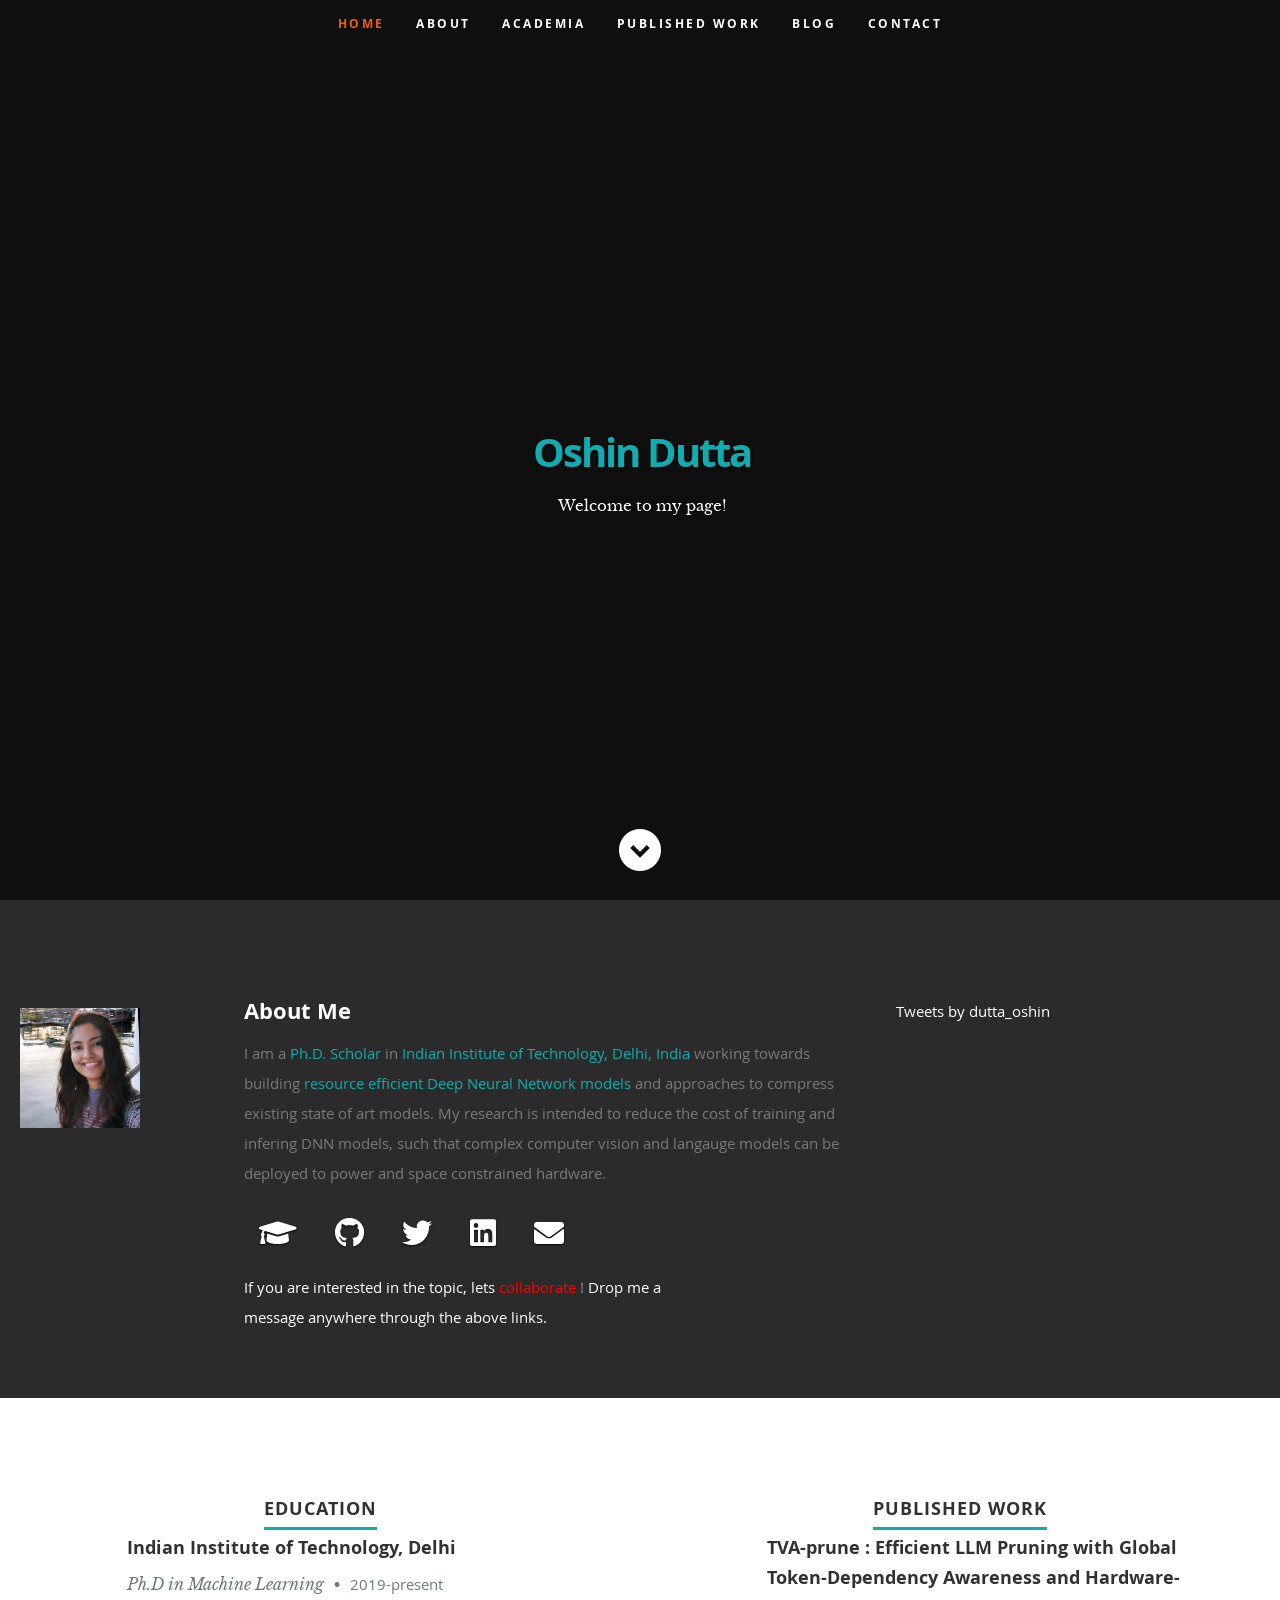
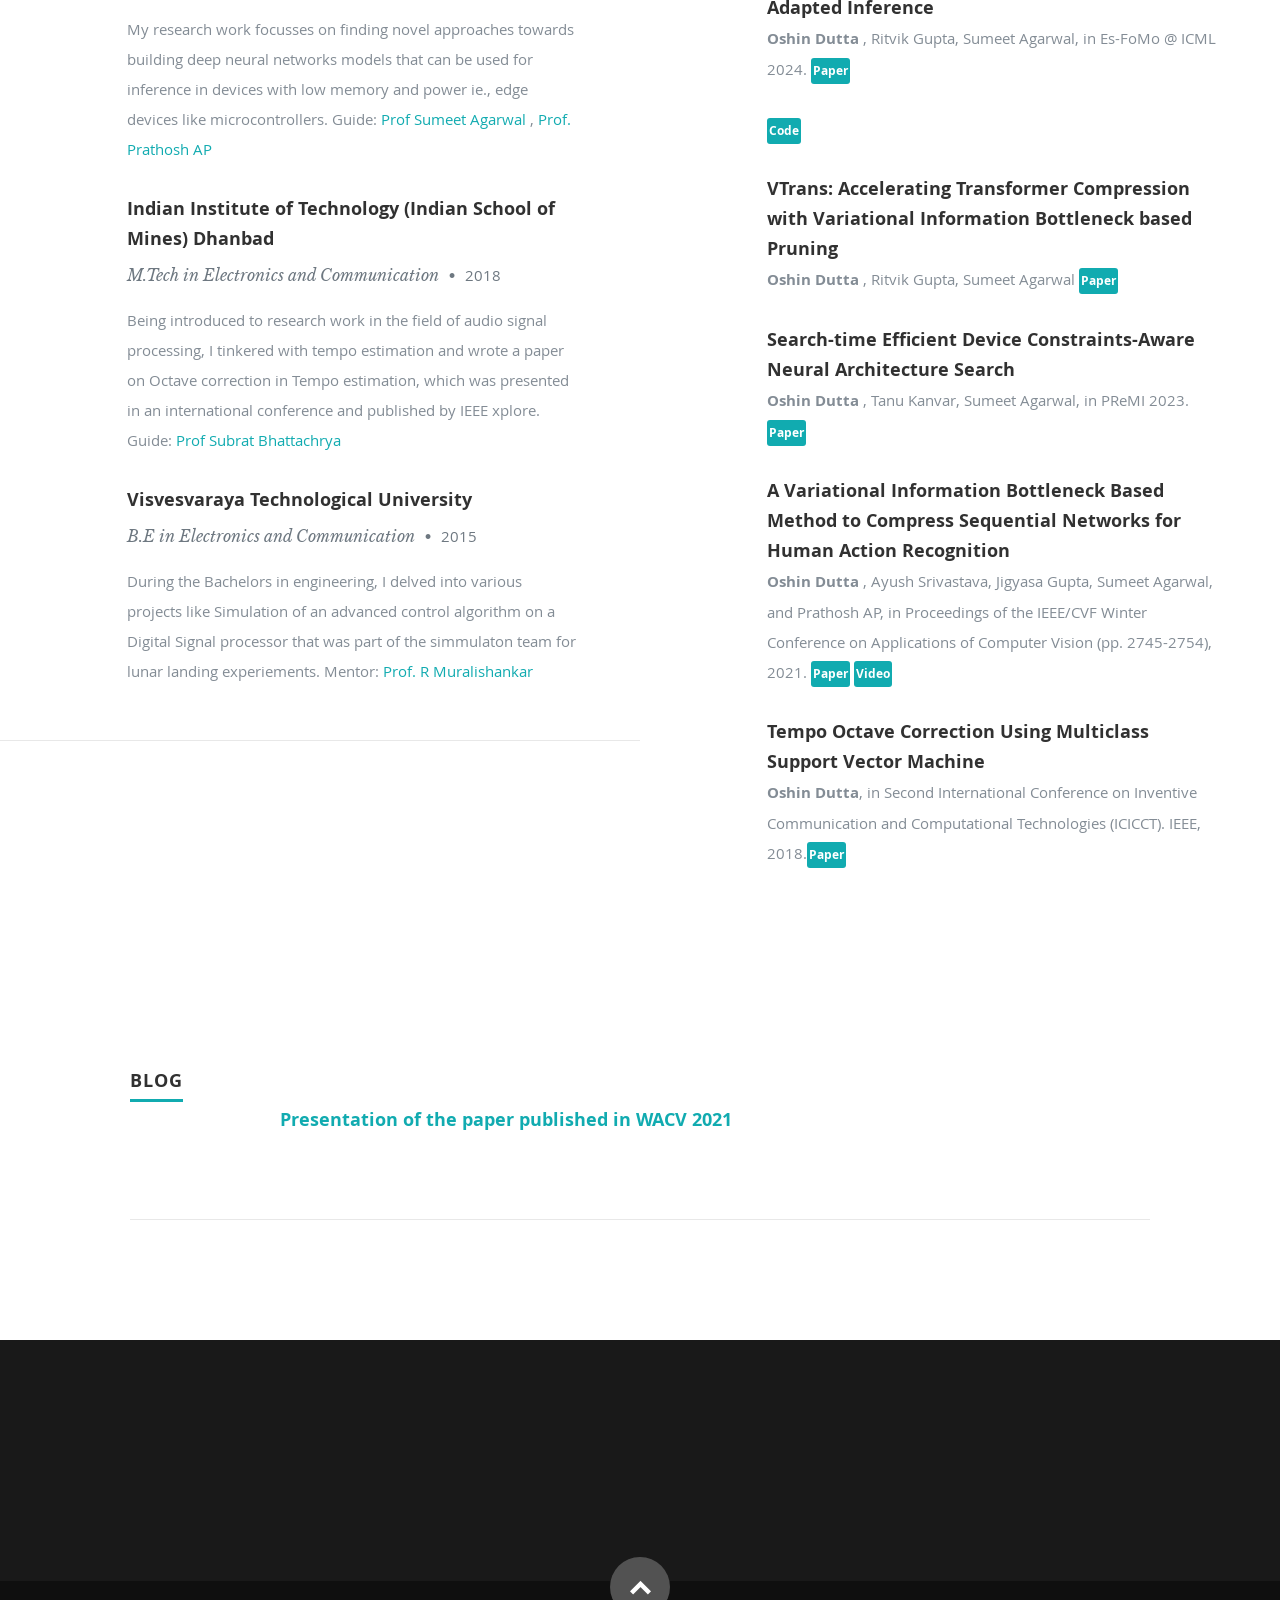
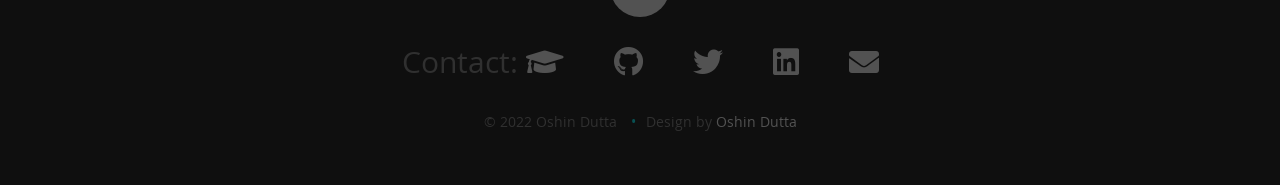
==== index.html @ 8e178024 "Update index.html" ====
<!DOCTYPE html>
<!--[if lt IE 8 ]><html class="no-js ie ie7" lang="en"> <![endif]-->
<!--[if IE 8 ]><html class="no-js ie ie8" lang="en"> <![endif]-->
<!--[if (gte IE 8)|!(IE)]><!--><html class="no-js" lang="en"> <!--<![endif]-->
<head>

   <!--- Basic Page Needs
   ================================================== -->
   <meta charset="utf-8">
	<title>Oshin Dutta</title>
	<meta name="description" content="">
	<meta name="author" content="Oshin Dutta">
   

      
   <!-- Mobile Specific Metas
   ================================================== -->
	<meta name="viewport" content="width=device-width, initial-scale=1, maximum-scale=1">

	<!-- CSS
    ================================================== -->
   <link rel="stylesheet" href="css/default.css">
	<link rel="stylesheet" href="css/layoutnew.css">
   <link rel="stylesheet" href="css/media-queries.css">
   <link rel="stylesheet" href="css/magnific-popup.css">
   <link rel="stylesheet" href="css/font-awesome/css/all.css">
   <link rel="stylesheet" href="style.css"/>

   
   <!-- Script
   ================================================== -->
	<script src="js/modernizr.js"></script>

   <!-- Favicons
	================================================== -->
	<link rel="shortcut icon" href="pageicon.png" >

</head>

<body>
  

   <!-- Header
   ================================================== -->
   <header id="home" style="height:150px">

      <nav id="nav-wrap">

         <a class="mobile-btn" href="#nav-wrap" title="Show navigation">Show navigation</a>
	      <a class="mobile-btn" href="#" title="Hide navigation">Hide navigation</a>

         <ul id="nav" class="nav">
            <li ><a class="smoothscroll" href="#home">Home</a></li>
            <li class="current"><a class="smoothscroll" href="#about">About</a></li>
	         <li><a class="smoothscroll" href="#resume">Academia</a></li>
            <li><a class="smoothscroll" href="#resume">Published Work</a></li>
            <li><a class="smoothscroll" href="#blog">Blog</a></li>
            <li><a class="smoothscroll" href="#contact">Contact</a></li>
         </ul> <!-- end #nav -->

      </nav> <!-- end #nav-wrap -->
      

      <div class="row banner">
         <div class="banner-text">
            <h1 style="font-size:40px">Oshin Dutta</h1>
            <h3> Welcome to my page! </h3>
         </div>
      </div>

      <p class="scrolldown">
         <a class="smoothscroll" href="#about"><i class="icon-down-circle"></i></a>
      </p>

   </header> <!-- Header End -->


   <!-- About Section
   ================================================== -->
   <section id="about">

      <div id="left" class="row">

         <div class="three columns">

            <!--<img class="profile-pic"  src="images/profilepic.jpg" alt="" />-->
            <a href="#"><img width="120" height="120" class="pull-left" alt="sample-image" src="images/propic_2023.jpg"></a>

         </div>

         <div class="nine columns main-col">

            <h2>About Me</h2>
               <p>I am a <a style="color:#11ABB0"> Ph.D. Scholar </a> in <a style="color:#11ABB0"> Indian Institute of Technology, Delhi, India </a> working towards building <a style="color:#11ABB0">resource efficient Deep Neural Network models</a> and approaches to compress existing state of art models. My research is intended to reduce the cost of training and infering DNN models, such that complex computer vision and langauge models can be deployed to power and space constrained hardware.
               </a>
               </p>
               <ul class="social">

                  <li><a href="https://scholar.google.com/citations?user=SOzYDkEAAAAJ&hl=en" target="_blank"><i class="fas fa-graduation-cap"></i></a></li>
                  <li><a href="https://github.com/oshindutta/" target="_blank"><i class="fab fa-github"></i></a></li>
                  <li><a href="https://twitter.com/dutta_oshin" target="_blank"><i class="fab fa-twitter"></i></a></li>
                  <li><a href="https://www.linkedin.com/in/oshindutta/" target="_blank"><i class="fab fa-linkedin"></i></a></li>
                  <li><a href="mailto:oshin.dutta@ee.iitd.ac.in?subject=Webmail%20Redirect"><i class="fa fa-envelope"></i></a></li>
                  
               </ul>

            <div class="row">
               <div class="nine columns main-col">
                  <a style="color:white;">If you are interested in the topic, lets</a> <a style="color:red"> collaborate</a> !<a style="color:white;"> Drop me a message anywhere through the above links.</a>
               </div>
               <!--<div class="columns download">
                   <p>
                     <a href="docs/OshinDutta_CV.pdf" target="_blank" class="button"><i class="fa fa-download"></i>Download CV</a>
                  </p> 
               </div>-->

            </div> <!-- end row -->

         </div> <!-- end .main-col -->

      </div>
      <div id="right" class="row" >
         <a class="twitter-timeline" data-width="400" data-height="400" data-theme="dark" href="https://twitter.com/dutta_oshin?ref_src=twsrc%5Etfw">Tweets by dutta_oshin</a> <script async src="https://platform.twitter.com/widgets.js" charset="utf-8"></script>
      </div>
   </section> <!-- About Section End-->


   <!-- Resume Section
   ================================================== -->
   <section id="resume">

      <!-- Education
      ----------------------------------------------- -->
      
      <div id="leftr" class="row education">

         <div class="twelve columns header-col" align="center">
            <h1><span>Education</span></h1>
         </div>

         <div class="ten columns main-col">

            <div class="row item">

               <div class="twelve columns">

                  <h5>Indian Institute of Technology, Delhi</h5>
                  <p class="info">Ph.D in Machine Learning <span>&bull;</span> <em class="date">2019-present</em></p>

                  <p>
                  My research work focusses on finding novel approaches towards building deep neural networks models that can be used for inference in devices with low memory and power ie., edge devices like microcontrollers. Guide:<a href="https://web.iitd.ac.in/~sumeet/" target="_blank"> Prof Sumeet Agarwal </a>, <a href="https://sites.google.com/view/prathosh/home" target="_blank">Prof. Prathosh AP </a>
                  </p>

               </div>

            </div> <!--item end -->

            <div class="row item">

               <div class="twelve columns">

                  <h5>Indian Institute of Technology (Indian School of Mines) Dhanbad</h5>
                  <p class="info">M.Tech in Electronics and Communication <span>&bull;</span> <em class="date">2018</em></p>

                  <p>
                  Being introduced to research work in the field of audio signal processing, I tinkered with tempo estimation and wrote a paper on Octave correction in Tempo estimation, which was presented in an international conference and published by IEEE xplore. Guide:<a href="https://iitism.irins.org/profile/44420" target="_blank"> Prof Subrat Bhattachrya </a>
                  </p>

               </div>

            </div> <!-- item end -->

            <div class="row item">

               <div class="twelve columns">

                  <h5>Visvesvaraya Technological University</h5>
                  <p class="info">B.E in Electronics and Communication <span>&bull;</span> <em class="date">2015</em></p>

                  <p>
                  During the Bachelors in engineering, I delved into various projects like Simulation of an advanced control algorithm on a Digital Signal processor that was part of the simmulaton team for lunar landing experiements. Mentor:<a href="https://sites.google.com/a/cmrit.ac.in/muralishankar/" target="_blank"> Prof. R Muralishankar </a>
                  </p>

               </div>

            </div> <!-- item end -->

        </div> <!-- main-col end -->

      </div> <!-- End row Education -->
   

        <div id="rightr" class="row skill">

         <div class="twelve columns header-col" align="center">
            <h1><span>Published Work</span></h1>
         </div>

         <div class="ten columns main-col">
            <div class="row item">

               <div class="twelve columns">

                  <h5>TVA-prune : Efficient LLM Pruning with Global Token-Dependency Awareness and Hardware-Adapted Inference</h5>
                 
                  <p>
                  <b> Oshin Dutta </b>, Ritvik Gupta, Sumeet Agarwal, in Es-FoMo @ ICML 2024.
                  <a class="button" style="color: white" href="https://openreview.net/forum?id=cqhAzteLzc" target="_blank"> Paper </a></p><a class="button" style="color: white" href="https://github.com/oshindutta/TVAprune" target="_blank"> Code </a></p>
                 

               </div>

            </div> <!-- item end -->
            <div class="row item">

               <div class="twelve columns">

                  <h5>VTrans: Accelerating Transformer Compression with Variational Information Bottleneck based Pruning</h5>
                 
                  <p>
                  <b> Oshin Dutta </b>, Ritvik Gupta, Sumeet Agarwal
                  <a class="button" style="color: white" href="https://arxiv.org/pdf/2406.05276" target="_blank"> Paper </a></p>
                 

               </div>

            </div> <!-- item end -->
            <div class="row item">

               <div class="twelve columns">

                  <h5>Search-time Efficient Device Constraints-Aware Neural Architecture Search</h5>
                 
                  <p>
                  <b> Oshin Dutta </b>, Tanu Kanvar, Sumeet Agarwal, in PReMI 2023.
                  <a class="button" style="color: white" href="https://arxiv.org/abs/2307.04443" target="_blank"> Paper </a></p>
                 

               </div>

            </div> <!-- item end -->
            <div class="row item">

               <div class="twelve columns">

                  <h5>A Variational Information Bottleneck Based Method to Compress Sequential Networks for Human Action Recognition</h5>
                 
                  <p>
                  <b> Oshin Dutta </b>, Ayush Srivastava, Jigyasa Gupta, Sumeet Agarwal, and Prathosh AP, in Proceedings of the IEEE/CVF Winter Conference on Applications of Computer Vision (pp. 2745-2754), 2021.
                  <a class="button" style="color: white" href="https://openaccess.thecvf.com/content/WACV2021/papers/Srivastava_A_Variational_Information_Bottleneck_Based_Method_to_Compress_Sequential_Networks_WACV_2021_paper.pdf" target="_blank"> Paper </a> <a class="button" style="color: white" href="https://www.youtube.com/watch?v=rledasvue5g&t=2s" target="_blank"> Video </a></p>
                 

               </div>

            </div> <!-- item end -->
            <div class="row item">

               <div class="twelve columns">

                  <h5>Tempo Octave Correction Using Multiclass Support Vector Machine</h5>
                  
                  <p>
                  <b>Oshin Dutta</b>, in Second International Conference on Inventive Communication and Computational Technologies (ICICCT). IEEE, 2018.<a class="button"  style="color: white" href="https://ieeexplore.ieee.org/abstract/document/8473223" target="_blank"> Paper </a>  </p>

               </div>

            </div> <!-- item end -->

            

            
      </div> <!-- End skills -->
   </section>
      


      <!-- Published work
      ----------------------------------------------- -->
   <!-- <section id="portfolio">
      <div class="row skill">

         <div class="three columns header-col">
            <h1><span>Published Work</span></h1>
         </div>

         <div class="ten columns main-col">

            <div class="row item">

               <div class="twelve columns">

                  <h5>A Variational Information Bottleneck Based Method to Compress Sequential Networks for Human Action Recognition</h5>
                 
                  <p>
                  <b> Oshin Dutta </b>, Ayush Srivastava, Jigyasa Gupta, Sumeet Agarwal, and Prathosh AP, in Proceedings of the IEEE/CVF Winter Conference on Applications of Computer Vision (pp. 2745-2754), 2021.
                  <a class="button" href="https://openaccess.thecvf.com/content/WACV2021/papers/Srivastava_A_Variational_Information_Bottleneck_Based_Method_to_Compress_Sequential_Networks_WACV_2021_paper.pdf" target="_blank"> Paper </a> <a class="button" href="https://www.youtube.com/watch?v=rledasvue5g&t=2s" target="_blank"> Video </a></p>

               </div>

            </div> item end 
            <div class="row item">

               <div class="twelve columns">

                  <h5>Tempo Octave Correction Using Multiclass Support Vector Machine</h5>
                  
                  <p>
                  <b>Oshin Dutta</b>, in Second International Conference on Inventive Communication and Computational Technologies (ICICCT). IEEE, 2018.<a class="button" href="https://ieeexplore.ieee.org/abstract/document/8473223" target="_blank"> Paper </a>  </p>

               </div>

            </div> item end 

            

            
      </div>  End skills

   </section>  Resume Section End-->

   <!-- Blog Section
   ================================================== -->
   <section id="blog">

      <!-- blog
      ----------------------------------------------- -->
      <div class="row education">
         <div class="row item">
            <div class="three columns header-col">
               <h1><span>Blog</span></h1>
            </div>
         </div>
         
         <div class="row item">
            <div class="fourteen columns main-col">
                <iframe width="130" height="90" src="https://www.youtube.com/embed/rledasvue5g" title="YouTube video player" frameborder="0" allow="accelerometer; autoplay; clipboard-write; encrypted-media; gyroscope; picture-in-picture" allowfullscreen class="pull-left"></iframe><h5 style="color:#11ABB0;" class="pull-right">   &nbsp; &nbsp; Presentation of the paper published in WACV 2021</h5>
          
	        </div>
         </div>
      </div>

   </section>



   <!-- Contact Section
   ================================================== -->
   <section id="contact">

         <div class="row section-head">

                   

            <aside class="four columns footer-widgets">

             

               <!--div class="widget widget_tweets">

                  <h4 class="widget-title">Latest Tweets</h4>

                  <ul id="twitter">
                     <li>
                        <span>
                        This is Photoshop's version  of Lorem Ipsum. Proin gravida nibh vel velit auctor aliquet.
                        Aenean sollicitudin, lorem quis bibendum auctor, nisi elit consequat ipsum
                        <a href="#">http://t.co/CGIrdxIlI3</a>
                        </span>
                        <b><a href="#">2 Days Ago</a></b>
                     </li>
                     <li>
                        <span>
                        Sed ut perspiciatis unde omnis iste natus error sit voluptatem accusantium doloremque laudantium, totam rem aperiam,
                        eaque ipsa quae ab illo inventore veritatis et quasi
                        <a href="#">http://t.co/CGIrdxIlI3</a>
                        </span>
                        <b><a href="#">3 Days Ago</a></b>
                     </li>
                  </ul>

		         </div>-->

            </aside>

      </div>

   </section> 
   <!-- Contact Section End-->


   <!-- footer
   ================================================== -->
   <footer>

      <div class="row">

         <div class="twelve columns">

            <ul class="social-links">
               Contact:
               
                  <li><a href="https://scholar.google.com/citations?user=SOzYDkEAAAAJ&hl=en" target="_blank"><i class="fas fa-graduation-cap"></i></a></li>
                  <li><a href="https://github.com/oshdinutta" target="_blank"><i class="fab fa-github"></i></a></li>
                  <li><a href="https://twitter.com/dutta_oshin" target="_blank"><i class="fab fa-twitter"></i></a></li>
                  <li><a href="https://www.linkedin.com/in/oshindutta/" target="_blank"><i class="fab fa-linkedin"></i></a></li>
                  <li><a href="mailto:oshin.dutta@ee.iitd.ac.in?subject=Webmail%20Redirect"><i class="fa fa-envelope"></i></a></li>

               
            </ul>

            <ul class="copyright">
               <li>&copy; 2022 Oshin Dutta</li>
               <li>Design by <a href="https://www.linkedin.com/in/oshindutta/" title="oshdutta" target="_blank">Oshin Dutta</a></li>  
            </ul>

         </div>

         <div id="go-top"><a class="smoothscroll" title="Back to Top" href="#home"><i class="icon-up-open"></i></a></div>

      </div>

   </footer> <!-- Footer End-->

   <!-- Java Script
   ================================================== -->
   <!--<script src="http://ajax.googleapis.com/ajax/libs/jquery/1.10.2/jquery.min.js"></script>-->
   <script>window.jQuery || document.write('<script src="js/jquery-1.10.2.min.js"><\/script>')</script>
   <script type="text/javascript" src="js/jquery-migrate-1.2.1.min.js"></script>

   <script src="js/jquery.flexslider.js"></script>
   <script src="js/waypoints.js"></script>
   <script src="js/jquery.fittext.js"></script>
   <script src="js/magnific-popup.js"></script>
   <script src="js/init.js"></script>
   <!--<script src="https://www.twilik.com/assets/retainable/rss-embed/retainable-rss-embed.js"></script>-->

</body>

</html>
---- css/default.css ----
/*
=====================================================================
*   Ceevee v1.0 Default Stylesheet
*   url: styleshout.com
*   03-17-2014
=====================================================================

TOC:
a. Webfonts and Icon fonts
b. Reset
c. Default Styles
   1. Basic
   2. Typography
   3. Links
   4. Images
   5. Buttons
   6. Forms
d. Grid
e. Others
   1. Clearing
   2. Misc

=====================================================================  */

/* ------------------------------------------------------------------ */
/* a. Webfonts and Icon fonts
 ------------------------------------------------------------------ */

@import url("fonts.css");
@import url("fontello/css/fontello.css");
@import url("font-awesome/css/font-awesome.min.css");

/* ------------------------------------------------------------------
/* b. Reset
      Adapted from:
      Normalize.css - https://github.com/necolas/normalize.css/
      HTML5 Doctor Reset - html5doctor.com/html-5-reset-stylesheet/
/* ------------------------------------------------------------------ */

html, body, div, span, object, iframe,
h1, h2, h3, h4, h5, h6, p, blockquote, pre,
abbr, address, cite, code,
del, dfn, em, img, ins, kbd, q, samp,
small, strong, sub, sup, var,
b, i,
dl, dt, dd, ol, ul, li,
fieldset, form, label, legend,
table, caption, tbody, tfoot, thead, tr, th, td,
article, aside, canvas, details, figcaption, figure,
footer, header, hgroup, menu, nav, section, summary,
time, mark, audio, video {
   margin: 0;
   padding: 0;
   border: 0;
   outline: 0;
   font-size: 100%;
   vertical-align: baseline;
   background: transparent;
}
// style.css
.icon-scholar {
  content: url('images/google-scholar.svg');
  height: 1em;
  width: auto;
}
article,aside,details,figcaption,figure,
footer,header,hgroup,menu,nav,section {
   display: block;
}

audio,
canvas,
video {
   display: inline-block;
}

audio:not([controls]) {
   display: none;
   height: 0;
}

[hidden] { display: none; }

code, kbd, pre, samp {
   font-family: monospace, serif;
   font-size: 1em;
}

pre {
   white-space: pre;
   white-space: pre-wrap;
   word-wrap: break-word;
}

blockquote, q { quotes: &#8220 &#8220; }

blockquote:before, blockquote:after,
q:before, q:after {
   content: '';
   content: none;
}

ins {
   background-color: #ff9;
   color: #000;
   text-decoration: none;
}

mark {
   background-color: #A7F4F6;
   color: #555;
}

del { text-decoration: line-through; }

abbr[title], dfn[title] {
   border-bottom: 1px dotted;
   cursor: help;
}

table {
   border-collapse: collapse;
   border-spacing: 0;
}


/* ------------------------------------------------------------------ */
/* c. Default and Basic Styles
      Adapted from:
      Skeleton CSS Framework - http://www.getskeleton.com/
      Typeplate Typographic Starter Kit - http://typeplate.com/
/* ------------------------------------------------------------------ */

/*  1. Basic  ------------------------------------------------------- */

*,
*:before,
*:after {
   -moz-box-sizing: border-box;
   -webkit-box-sizing: border-box;
   box-sizing: border-box;
}

html {
   font-size: 62.5%;
   -webkit-font-smoothing: antialiased;
}

body {
   background: #fff;
   font-family: 'opensans-regular', sans-serif;
   font-weight: normal;
   font-size: 15px;
   line-height: 30px;
	color: #838C95;

   -webkit-font-smoothing: antialiased; /* Fix for webkit rendering */
	-webkit-text-size-adjust: 100%;
}

/*  2. Typography
       Vertical rhythm with leading derived from 6
--------------------------------------------------------------------- */

h1, h2, h3, h4, h5, h6 {
   color: #313131;
	font-family: 'opensans-bold', sans-serif;
   font-weight: normal;
}
h1 a, h2 a, h3 a, h4 a, h5 a, h6 a { font-weight: inherit; }
h1 { font-size: 38px; line-height: 42px; margin-bottom: 12px; letter-spacing: -1px; }
h2 { font-size: 28px; line-height: 36px; margin-bottom: 6px; }
h3 { font-size: 22px; line-height: 30px; margin-bottom: 12px; }
h4 { font-size: 20px; line-height: 30px; margin-bottom: 6px; }
h5 { font-size: 18px; line-height: 30px; }
h6 { font-size: 14px; line-height: 30px; }
.subheader { }

p { margin: 0 0 30px 0; }
p img { margin: 0; }
p.lead {
   font: 19px/36px 'opensans-light', sans-serif;
   margin-bottom: 18px;
}

/* for 'em' and 'strong' tags, font-size and line-height should be same with
the body tag due to rendering problems in some browsers */
em { font: 15px/30px 'opensans-italic', sans-serif; }
strong, b { font: 15px/30px 'opensans-bold', sans-serif; }
small { font-size: 11px; line-height: inherit; }

/*	Blockquotes */
blockquote {
   margin: 30px 0px;
   padding-left: 40px;
   position: relative;
}
blockquote:before {
   content: "\201C";
   opacity: 0.45;
   font-size: 80px;
   line-height: 0px;
   margin: 0;
   font-family: arial, sans-serif;

   position: absolute;
   top:  30px;
	left: 0;
}
blockquote p {
   font-family: 'librebaskerville-italic', serif;
   padding: 0;
   font-size: 18px;
   line-height: 36px;
}
blockquote cite {
   display: block;
   font-size: 12px;
   font-style: normal;
   line-height: 18px;
}
blockquote cite:before { content: "\2014 \0020"; }
blockquote cite a,
blockquote cite a:visited { color: #8B9798; border: none }

/* ---------------------------------------------------------------------
/*  Pull Quotes Markup
/*
    <aside class="pull-quote">
		<blockquote>
			<p></p>
		</blockquote>
	 </aside>
/*
/* --------------------------------------------------------------------- */
.pull-quote {
   position: relative;
	padding: 18px 30px 18px 0px;
}
.pull-quote:before,
.pull-quote:after {
	height: 1em;
	opacity: 0.45;
	position: absolute;
	font-size: 80px;
   font-family: Arial, Sans-Serif;
}
.pull-quote:before {
	content: "\201C";
	top:  33px;
	left: 0;
}
.pull-quote:after {
	content: '\201D';
	bottom: -33px;
	right: 0;
}
.pull-quote blockquote {
   margin: 0;
}
.pull-quote blockquote:before {
   content: none;
}

/* Abbreviations */
abbr {
   font-family: 'opensans-bold', sans-serif;
	font-variant: small-caps;
	text-transform: lowercase;
   letter-spacing: .5px;
	color: gray;
}
abbr:hover { cursor: help; }

/* drop cap */
.drop-cap:first-letter {
	float: left;
	margin: 0;
	padding: 14px 6px 0 0;
	font-size: 84px;
	font-family: /* Copperplate */ 'opensans-bold', sans-serif;
   line-height: 60px;
	text-indent: 0;
	background: transparent;
	color: inherit;
}

hr { border: solid #E3E3E3; border-width: 1px 0 0; clear: both; margin: 11px 0 30px; height: 0; }


/*  3. Links  ------------------------------------------------------- */

a, a:visited {
   text-decoration: none;
   outline: 0;
   color: #11ABB0;

   -webkit-transition: color .3s ease-in-out;
   -moz-transition: color .3s ease-in-out;
   -o-transition: color .3s ease-in-out;
   transition: color .3s ease-in-out;
}
a:hover, a:focus { color: #313131; }
p a, p a:visited { line-height: inherit; }


/*  4. List  --------------------------------------------------------- */

ul, ol { margin-bottom: 24px; margin-top: 12px; }
ul { list-style: none outside; }
ol { list-style: decimal; }
ol, ul.square, ul.circle, ul.disc { margin-left: 30px; }
ul.square { list-style: square outside; }
ul.circle { list-style: circle outside; }
ul.disc { list-style: disc outside; }
ul ul, ul ol,
ol ol, ol ul { margin: 6px 0 6px 30px; }
ul ul li, ul ol li,
ol ol li, ol ul li { margin-bottom: 6px; }
li { line-height: 18px; margin-bottom: 12px; }
ul.large li { }
li p { }

/* ---------------------------------------------------------------------
/*  Stats Tab Markup

    <ul class="stats-tabs">
		<li><a href="#">[value]<b>[name]</b></a></li>
	 </ul>

    Extend this object into your markup.
/*
/* --------------------------------------------------------------------- */
.stats-tabs {
   padding: 0;
   margin: 24px 0;
}
.stats-tabs li {
	display: inline-block;
	margin: 0 10px 18px 0;
	padding: 0 10px 0 0;
	border-right: 1px solid #ccc;
}
.stats-tabs li:last-child {
	margin: 0;
	padding: 0;
	border: none;
}
.stats-tabs li a {
	display: inline-block;
	font-size: 22px;
	font-family: 'opensans-bold', sans-serif;
   border: none;
   color: #313131;
}
.stats-tabs li a:hover {
   color:#11ABB0;
}
.stats-tabs li a b {
	display: block;
	margin: 6px 0 0 0;
	font-size: 13px;
	font-family: 'opensans-regular', sans-serif;
   color: #8B9798;
}

/* definition list */
dl { margin: 12px 0; }
dt { margin: 0; color:#11ABB0; }
dd { margin: 0 0 0 20px; }

/* Lining Definition Style Markup */
.lining dt,
.lining dd {
	display: inline;
	margin: 0;
}
.lining dt + dt:before,
.lining dd + dt:before {
	content: "\A";
	white-space: pre;
}
.lining dd + dd:before {
	content: ", ";
}
.lining dd:before {
	content: ": ";
	margin-left: -0.2em;
}

/* Dictionary Definition Style Markup */
.dictionary-style dt {
	display: inline;
	counter-reset: definitions;
}
.dictionary-style dt + dt:before {
	content: ", ";
	margin-left: -0.2em;
}
.dictionary-style dd {
	display: block;
	counter-increment: definitions;
}
.dictionary-style dd:before {
	content: counter(definitions, decimal) ". ";
}

/* Pagination */
.pagination {
   margin: 36px auto;
   text-align: center;
}
.pagination ul li {
   display: inline-block;
   margin: 0;
   padding: 0;
}
.pagination .page-numbers {
   font: 15px/18px 'opensans-bold', sans-serif;
   display: inline-block;
   padding: 6px 10px;
   margin-right: 3px;
   margin-bottom: 6px;
	color: #6E757C;
	background-color: #E6E8EB;

	-webkit-transition: all 200ms ease-in-out;
	-moz-transition: all 200ms ease-in-out;
	-o-transition: all 200ms ease-in-out;
	-ms-transition: all 200ms ease-in-out;
	transition: all 200ms ease-in-out;

   -moz-border-radius: 3px;
   -webkit-border-radius: 3px;
   -khtml-border-radius: 3px;
	border-radius: 3px;
}
.pagination .page-numbers:hover {
   background: #838A91;
   color: #fff;
}
.pagination .current,
.pagination .current:hover {
   background-color: #11ABB0;
   color: #fff;
}
.pagination .inactive,
.pagination .inactive:hover {
   background-color: #E6E8EB;
	color: #A9ADB2;
}
.pagination .prev, .pagination .next {}

/*  5. Images  --------------------------------------------------------- */

img {
   max-width: 100%;
   height: auto;
}
img.pull-right { margin: 12px 0px 0px 18px; }
img.pull-left { margin: 12px 18px 0px 0px; }

/*  6. Buttons  --------------------------------------------------------- */

.button,
.button:visited,
button,
input[type="submit"],
input[type="reset"],
input[type="button"] {
   font: 12px/22px 'opensans-bold', sans-serif;
   background: #11ABB0;
   display: inline-block;
	text-decoration: none;
   letter-spacing: 0;
   color: #fff;
	padding: 2px 2px;
	margin-bottom: auto;
   border: none;
   cursor: pointer;
   height: auto;

   -webkit-transition: all .2s ease-in-out;
	-moz-transition: all .2s ease-in-out;
	-o-transition: all .2s ease-in-out;
	-ms-transition: all .2s ease-in-out;
	transition: all .2s ease-in-out;

   -moz-border-radius: 3px;
   -webkit-border-radius: 3px;
   -khtml-border-radius: 3px;
   border-radius: 3px;
}

.button:hover,
button:hover,
input[type="submit"]:hover,
input[type="reset"]:hover,
input[type="button"]:hover {
   background: #3d4145;
   color: #fff;
}

.button:active,
button:active,
input[type="submit"]:active,
input[type="reset"]:active,
input[type="button"]:active {
   background: #3d4145;
   color: #fff;
}

.button.full-width,
button.full-width,
input[type="submit"].full-width,
input[type="reset"].full-width,
input[type="button"].full-width {
	width: 100%;
	padding-left: 0 !important;
	padding-right: 0 !important;
	text-align: center;
}

/* Fix for odd Mozilla border & padding issues */
button::-moz-focus-inner,
input::-moz-focus-inner {
    border: 0;
    padding: 0;
}


/*  7. Forms  --------------------------------------------------------- */

form { margin-bottom: 24px; }
fieldset { margin-bottom: 24px; }

input[type="text"],
input[type="password"],
input[type="email"],
textarea,
select {
   display: block;
   padding: 18px 15px;
   margin: 0 0 24px 0;
   border: 0;
   outline: none;
   vertical-align: middle;
   min-width: 225px;
	max-width: 100%;
   font-size: 15px;
   line-height: 24px;
	color: #647373;
	background: #D3D9D9;

}

/* select { padding: 0;
   width: 220px;
   } */

input[type="text"]:focus,
input[type="password"]:focus,
input[type="email"]:focus,
textarea:focus {
   color: #B3B7BC;
	background-color: #3d4145;
}

textarea { min-height: 220px; }

label,
legend {
   font: 16px/24px 'opensans-bold', sans-serif;
	margin: 12px 0;
   color: #3d4145;
   display: block;
}
label span,
legend span {
	color: #8B9798;
   font: 14px/24px 'opensans-regular', sans-serif;
}

input[type="checkbox"],
input[type="radio"] {
    font-size: 15px;
    color: #737373;
}

input[type="checkbox"] { display: inline; }

/* ------------------------------------------------------------------ */
/* d. Grid
---------------------------------------------------------------------
   gutter = 40px.
/* ------------------------------------------------------------------ */

/* default
--------------------------------------------------------------- */
.row {
   width: 96%;
   max-width: 1020px;
   margin: 0 auto;
}
/* fixed width for IE8 */
.ie .row { width: 1000px ; }

.narrow .row { max-width: 980px; }

.row .row { width: auto; max-width: none; margin: 0 -20px; }

/* row clearing */
.row:before,
.row:after {
    content: " ";
    display: table;
}
.row:after {
    clear: both;
}

.column, .columns {
   position: relative;
   padding: 0 20px;
   min-height: 1px;
   float: left;
}
.column.centered, .columns.centered  {
    float: none;
    margin: 0 auto;
}

/* removed gutters */
.row.collapsed > .column,
.row.collapsed > .columns,
.column.collapsed, .columns.collapsed  { padding: 0; }

[class*="column"] + [class*="column"]:last-child { float: right; }
[class*="column"] + [class*="column"].end { float: right; }

/* column widths */
.row .one         { width: 8.33333%; }
.row .two         { width: 16.66667%; }
.row .three       { width: 25%; }
.row .four        { width: 33.33333%; }
.row .five        { width: 41.66667%; }
.row .six         { width: 50%; }
.row .seven       { width: 58.33333%; }
.row .eight       { width: 66.66667%; }
.row .nine        { width: 75%; }
.row .ten         { width: 83.33333%; }
.row .eleven      { width: 91.66667%; }
.row .twelve      { width: 100%; }

/* Offsets */
.row .offset-1    { margin-left: 8.33333%; }
.row .offset-2    { margin-left: 16.66667%; }
.row .offset-3    { margin-left: 25%; }
.row .offset-4    { margin-left: 33.33333%; }
.row .offset-5    { margin-left: 41.66667%; }
.row .offset-6    { margin-left: 50%; }
.row .offset-7    { margin-left: 58.33333%; }
.row .offset-8    { margin-left: 66.66667%; }
.row .offset-9    { margin-left: 75%; }
.row .offset-10   { margin-left: 83.33333%; }
.row .offset-11   { margin-left: 91.66667%; }

/* Push/Pull */
.row .push-1      { left: 8.33333%; }
.row .pull-1      { right: 8.33333%; }
.row .push-2      { left: 16.66667%; 	}
.row .pull-2      { right: 16.66667%; }
.row .push-3      { left: 25%; }
.row .pull-3      { right: 25%;	}
.row .push-4      { left: 33.33333%; }
.row .pull-4      { right: 33.33333%; }
.row .push-5      { left: 41.66667%; }
.row .pull-5      { right: 41.66667%; }
.row .push-6      { left: 50%; }
.row .pull-6      { right: 50%; }
.row .push-7      { left: 58.33333%; }
.row .pull-7      { right: 58.33333%; }
.row .push-8      { left: 66.66667%; 	}
.row .pull-8      { right: 66.66667%; }
.row .push-9      { left: 75%; }
.row .pull-9      { right: 75%; }
.row .push-10     { left: 83.33333%; }
.row .pull-10     { right: 83.33333%; }
.row .push-11     { left: 91.66667%; }
.row .pull-11     { right: 91.66667%; }

/* block grids
--------------------------------------------------------------------- */
.bgrid-sixths [class*="column"]   { width: 16.66667%; }
.bgrid-quarters [class*="column"] { width: 25%; }
.bgrid-thirds [class*="column"]   { width: 33.33333%; }
.bgrid-halves [class*="column"]   { width: 50%; }

[class*="bgrid"] [class*="column"] + [class*="column"]:last-child { float: left; }

/* Left clearing for block grid columns - columns that changes width in
different screen sizes. Allows columns with different heights to align
properly.
--------------------------------------------------------------------- */
.first { clear: left; }   /* first column in default screen */
.s-first { clear: none; } /* first column in smaller screens */

/* smaller screens
--------------------------------------------------------------- */
@media only screen and (max-width: 900px) {

   /* block grids on small screens */
   .s-bgrid-sixths [class*="column"]   { width: 16.66667%; }
   .s-bgrid-quarters [class*="column"] { width: 25%; }
   .s-bgrid-thirds [class*="column"]   { width: 33.33333%; }
   .s-bgrid-halves [class*="column"]   { width: 50%; }

   /* block grids left clearing */
   .first { clear: none; }
   .s-first { clear: left; }

}

/* mobile wide/smaller tablets
--------------------------------------------------------------- */
@media only screen and (max-width: 767px) {

   .row {
	   width: 460px;
	   margin: 0 auto;
      padding: 0;
	}
   .column, .columns {
	   width: auto !important;
	   float: none;
	   margin-left: 0;
	   margin-right: 0;
      padding: 0 30px;
   }
   .row .row { width: auto; max-width: none; margin: 0 -30px; }

   [class*="column"] + [class*="column"]:last-child { float: none; }
   [class*="bgrid"] [class*="column"] + [class*="column"]:last-child { float: none; }

   /* Offsets */
   .row .offset-1    { margin-left: 0%; }
   .row .offset-2    { margin-left: 0%; }
   .row .offset-3    { margin-left: 0%; }
   .row .offset-4    { margin-left: 0%; }
   .row .offset-5    { margin-left: 0%; }
   .row .offset-6    { margin-left: 0%; }
   .row .offset-7    { margin-left: 0%; }
   .row .offset-8    { margin-left: 0%; }
   .row .offset-9    { margin-left: 0%; }
   .row .offset-10   { margin-left: 0%; }
   .row .offset-11   { margin-left: 0%; }
}

/* mobile narrow
--------------------------------------------------------------- */
@media only screen and (max-width: 460px) {

   .row { width: auto; }

}

/* larger screens
--------------------------------------------------------------- */
@media screen and (min-width: 1200px) {

   .wide .row { max-width: 1180px; }

}

/* ------------------------------------------------------------------ */
/* e. Others
/* ------------------------------------------------------------------ */

/*  1. Clearing
    (http://nicolasgallagher.com/micro-clearfix-hack/
--------------------------------------------------------------------- */

.cf:before,
.cf:after {
    content: " ";
    display: table;
}
.cf:after {
    clear: both;
}

/*  2. Misc -------------------------------------------------------- */

.remove-bottom { margin-bottom: 0 !important; }
.half-bottom { margin-bottom: 12px !important; }
.add-bottom { margin-bottom: 24px !important; }
.no-border { border: none; }

.text-center  { text-align: center !important; }
.text-left    { text-align: left !important; }
.text-right   { text-align: right !important; }
.pull-left    { float: left !important; }
.pull-right   { float: right !important; }
.align-center {
	margin-left: auto !important;
	margin-right: auto !important;
	text-align: center !important;
}
---- css/layoutnew.css ----
/*
=====================================================================
*   Ceevee v1.0 Layout Stylesheet
*   url: styleshout.com
*   03-18-2014
=====================================================================

   TOC:
   a. General Styles
   b. Header Styles
   c. About Section
   d. Resume Section
   e. Portfolio Section
   f. Call To Action Section
   g. Testimonials Section
   h. Contact Section
   i. Footer

===================================================================== */

/* ------------------------------------------------------------------ */
/* a. General Styles
/* ------------------------------------------------------------------ */

body { background: #0f0f0f; }

/* ------------------------------------------------------------------ */
/* b. Header Styles
/* ------------------------------------------------------------------ */

header {
   position: relative;
   /*height: 800px;
   min-height: 500px;*/
   height: 750px;
   min-height: 150px;
   width: 100%;
   /*background: #161415 url(../images/header-background.JPG) no-repeat top center;*/
   background-size: cover !important;
	-webkit-background-size: cover !important;
   text-align: center;
   overflow: hidden;
}

/* vertically center banner section */
header:before {
   content: '';
   display: inline-block;
   vertical-align: middle;
   height: 100%;
}
header .banner {
   padding-top: 10px;
   display: inline-block;
   vertical-align: middle;
   margin: 0 auto;
   width: 85%;
   padding-bottom: 10px;
   text-align: center;
}

header .banner-text { width: 100%; }
header .banner-text h1 {
   font: 80px/1.1em 'opensans-bold', sans-serif;
   /*color: #11ABB0;*/
   /*color: #ff1;*/
   color: #11ABB0;
   letter-spacing: -2px;
   margin: 50px auto 18px auto;
   text-shadow: 0px 1px 3px rgba(0, 0, 0, .8);
}
header .banner-text h3 {
   font: 15px/1.9em 'librebaskerville-regular', serif;
   color: #fff;
   /*color: #fff;*/
   /*color: #11ABB0;*/
   margin: 0 auto;
   width: 70%;
   text-shadow: 0px 1px 2px rgba(0, 0, 0, .6);
}
header .banner-text h3 span,
header .banner-text h3 a {
   color:  #d74;
   /*color: #F06000;*/
   /*color: #11ABB0;*/
}
header .banner-text hr {
   width: 60%;
   margin: 18px auto 24px auto;
   border-color: #2F2D2E;
   border-color: rgba(150, 150, 150, .1);
}

/* header social links */
header .social {
   margin: 24px 0;
   padding: 0;
   font-size: 30px;
   text-shadow: 0px 1px 2px rgba(0, 0, 0, .8);
}
header .social li {
   display: inline-block;
   margin: 0 15px;
   padding: 0;
}
header .social li a { color: #fff; }
header .social li a:hover { color: #d74; }
/*header .social li a { color: #fff; }
header .social li a:hover { color: #11ABB0; }*/

/* scrolldown link */
header .scrolldown a {
   position: absolute;
   bottom: 30px;
   left: 50%;
   margin-left: -29px;
   color: #fff;
   display: block;
   height: 42px;
   width: 42px;
   font-size: 42px;
   line-height: 42px;
   color: #fff;
   border-radius: 100%;

   -webkit-transition: all .3s ease-in-out;
   -moz-transition: all .3s ease-in-out;
   -o-transition: all .3s ease-in-out;
   transition: all .3s ease-in-out;
}
header .scrolldown a:hover { color: #11ABB0; }

/* primary navigation
--------------------------------------------------------------------- */
#nav-wrap ul, #nav-wrap li, #nav-wrap a {
	 margin: 0;
	 padding: 0;
	 border: none;
	 outline: none;
}

/* nav-wrap */
#nav-wrap {
   font: 12px 'opensans-bold', sans-serif;
   width: 100%;
   text-transform: uppercase;
   letter-spacing: 2.5px;
   margin: 0 auto;
   z-index: 100;
   position: fixed;
   left: 0;
   top: 0;
}
.opaque { background-color: #333; }

/*#det { color: #FF4500;}*/
/* hide toggle button */
#nav-wrap > a.mobile-btn { display: none; }

ul#nav {
   min-height: 48px;
   width: auto;

   /* center align the menu */
   text-align: center;
}
ul#nav li {
   position: relative;
   list-style: none;
   height: 48px;
   display: inline-block;
}

/* Links */
ul#nav li a {

/* 8px padding top + 8px padding bottom + 32px line-height = 48px */

   display: inline-block;
   padding: 8px 13px;
   line-height: 32px;
	text-decoration: none;
   text-align: left;
   color: #fff;

	-webkit-transition: color .2s ease-in-out;
	-moz-transition: color .2s ease-in-out;
	-o-transition: color .2s ease-in-out;
	-ms-transition: color .2s ease-in-out;
	transition: color .2s ease-in-out;
}

ul#nav li a:active { background-color: transparent !important; }
ul#nav li.current a { color: #F06000; }


/* ------------------------------------------------------------------ */
/* c. About Section
/* ------------------------------------------------------------------ */
#left{
   float: left;
   width: 70%;
}


#right{
   float: right;
   width: 30%;

}
#about {
   background: #2B2B2B;
   padding-top: 96px;
   padding-bottom: 66px;
   overflow: hidden;
}

#about a, #about a:visited  { color: #fff; }
#about a:hover, #about a:focus { color: #11ABB0; }

#about h2 {
   font: 22px/30px 'opensans-bold', sans-serif;
   color: #fff;
   margin-bottom: 12px;
}
#about p {
   line-height: 30px;
   color: #7A7A7A;
}
#about .profile-pic {
   position: relative;
   width: 120px;
   height: 120px;
   border-radius: 100%;
}
#about .contact-details { width: 41.66667%; }
#about .download {
   width: 58.33333%;
   padding-top: 6px;
}
#about .main-col { padding-right: 5%; }
#about .download .button {
   margin-top: 6px;
   background: #444;
}
#about .download .button:hover {
   background: #fff;
   color: #2B2B2B;
}
#about .download .button i {
   margin-right: 15px;
   font-size: 20px;
}
#about .social {
   margin: 24px 0;
   padding: 0;
   font-size: 30px;
   text-shadow: 0px 1px 2px rgba(0, 0, 0, .8);
}
#about .social li {
   display: inline-block;
   margin: 0 15px;
   padding: 0;
}

/* ------------------------------------------------------------------ */
/* d. Resume Section
/* ------------------------------------------------------------------ */
#leftr{
   float: left;
   width: 50%;
   
}
#rightr{
   float: right;
    width: 50%;

}
#resume {
   background: #fff;
   padding-top: 90px;
   padding-bottom: 72px;
   overflow: hidden;
}

#resume a, #resume a:visited  { color: #11ABB0; }
#resume a:hover, #resume a:focus { color: #313131; }

#resume h1 {
   font: 18px/24px 'opensans-bold', sans-serif;
   text-transform: uppercase;
   letter-spacing: 1px;
}
#resume h1 span {
   border-bottom: 3px solid #11ABB0;
   padding-bottom: 6px;
}
#resume h3 {
   font: 25px/30px 'opensans-bold', sans-serif;
}

#resume .header-col { padding-top: 9px; }
#resume .main-col { padding-right: 10%; }

.education, .work {
   margin-bottom: 48px;
   padding-bottom: 24px;
   border-bottom: 1px solid #E8E8E8;
}
#resume .info {
   font: 16px/24px 'librebaskerville-italic', serif;
   color: #6E7881;
   margin-bottom: 18px;
   margin-top: 9px;
}
#resume .info span {
   margin-right: 5px;
   margin-left: 5px;
}
#resume .date {
   font: 15px/24px 'opensans-regular', sans-serif;
   margin-top: 6px;
}

/*----------------------------------------------*/
/*	Skill Bars
/*----------------------------------------------*/

.bars {
	width: 95%;
	float: left;
	padding: 0;
	text-align: left;
}
.bars .skills {
  	margin-top: 36px;
   list-style: none;
}
.bars li {
   position: relative;
  	margin-bottom: 60px;
  	background: #ccc;
  	height: 42px;
  	border-radius: 3px;
}
.bars li em {
	font: 15px 'opensans-bold', sans-serif;
   color: #313131;
	text-transform: uppercase;
   letter-spacing: 2px;
	font-weight: normal;
   position: relative;
	top: -36px;
}
.bar-expand {
   position: absolute;
   left: 0;
   top: 0;

   margin: 0;
   padding-right: 24px;
  	background: #313131;
   display: inline-block;
  	height: 42px;
   line-height: 42px;
   border-radius: 3px 0 0 3px;
}

.photoshop {
  	width: 60%;
  	-moz-animation: photoshop 2s ease;
  	-webkit-animation: photoshop 2s ease;
}
.illustrator {
  	width: 55%;
  	-moz-animation: illustrator 2s ease;
  	-webkit-animation: illustrator 2s ease;
}
.wordpress {
  	width: 50%;
  	-moz-animation: wordpress 2s ease;
  	-webkit-animation: wordpress 2s ease;
}
.css {
  	width: 90%;
  	-moz-animation: css 2s ease;
  	-webkit-animation: css 2s ease;
}
.html5 {
  	width: 80%;
  	-moz-animation: html5 2s ease;
  	-webkit-animation: html5 2s ease;
}
.jquery {
  	width: 50%;
  	-moz-animation: jquery 2s ease;
  	-webkit-animation: jquery 2s ease;
}

@-moz-keyframes photoshop {
  0%   { width: 0px;  }
  100% { width: 60%;  }
}
@-moz-keyframes illustrator {
  0%   { width: 0px;  }
  100% { width: 55%;  }
}
@-moz-keyframes wordpress {
  0%   { width: 0px;  }
  100% { width: 50%;  }
}
@-moz-keyframes css {
  0%   { width: 0px;  }
  100% { width: 90%;  }
}
@-moz-keyframes html5 {
  0%   { width: 0px;  }
  100% { width: 80%;  }
}
@-moz-keyframes jquery {
  0%   { width: 0px;  }
  100% { width: 50%;  }
}

@-webkit-keyframes photoshop {
  0%   { width: 0px;  }
  100% { width: 60%;  }
}
@-webkit-keyframes illustrator {
  0%   { width: 0px;  }
  100% { width: 55%;  }
}
@-webkit-keyframes wordpress {
  0%   { width: 0px;  }
  100% { width: 50%;  }
}
@-webkit-keyframes css {
  0%   { width: 0px;  }
  100% { width: 90%;  }
}
@-webkit-keyframes html5 {
  0%   { width: 0px;  }
  100% { width: 80%;  }
}
@-webkit-keyframes jquery {
  0%   { width: 0px;  }
  100% { width: 50%;  }
}

/* ------------------------------------------------------------------ */
/* e. Portfolio Section
/* ------------------------------------------------------------------ */

#portfolio {
   background: #ebeeee;
   padding-top: 90px;
   padding-bottom: 60px;
}
#portfolio h1 {
   font: 18px/24px 'opensans-bold', sans-serif;
   text-transform: uppercase;
   letter-spacing: 1px;
}
#portfolio h1 span {
   border-bottom: 3px solid #11ABB0;
   padding-bottom: 6px;
}
.hl_pic{
  display: block;
  max-width:950px;
  max-height:650px;
  width: auto;
  height: auto;
  }

/* Portfolio Content */
#portfolio-wrapper .columns { margin-bottom: 36px; }
.portfolio-item .item-wrap {
   background: #fff;
   overflow: hidden;
   position: relative;

   -webkit-transition: all 0.3s ease-in-out;
	-moz-transition: all 0.3s ease-in-out;
	-o-transition: all 0.3s ease-in-out;
	-ms-transition: all 0.3s ease-in-out;
	transition: all 0.3s ease-in-out;
}
.portfolio-item .item-wrap a {
   display: block;
   cursor: pointer;
}

/* overlay */
.portfolio-item .item-wrap .overlay {
   position: absolute;
   left: 0;
   top: 0;
   width: 100%;
   height: 100%;

	opacity: 0;
	-moz-opacity: 0;
	filter:alpha(opacity=0);

   -webkit-transition: opacity 0.3s ease-in-out;
	-moz-transition: opacity 0.3s ease-in-out;
	-o-transition: opacity 0.3s ease-in-out;
	transition: opacity 0.3s ease-in-out;

   background: url(../images/overlay-bg.png) repeat;
}
.portfolio-item .item-wrap .link-icon {
   display: block;
   color: #fff;
   height: 30px;
   width: 30px;
   font-size: 18px;
   line-height: 30px;
   text-align: center;

   opacity: 0;
	-moz-opacity: 0;
	filter:alpha(opacity=0);

   -webkit-transition: opacity 0.3s ease-in-out;
	-moz-transition: opacity 0.3s ease-in-out;
	-o-transition: opacity 0.3s ease-in-out;
	transition: opacity 0.3s ease-in-out;

   position: absolute;
   top: 50%;
   left: 50%;
   margin-left: -15px;
   margin-top: -15px;
}
.portfolio-item .item-wrap img {
   vertical-align: bottom;
}
.portfolio-item .portfolio-item-meta { padding: 18px }
.portfolio-item .portfolio-item-meta h5 {
   font: 14px/21px 'opensans-bold', sans-serif;
   color: #fff;
}
.portfolio-item .portfolio-item-meta p {
   font: 12px/18px 'opensans-light', sans-serif;
   color: #c6c7c7;
   margin-bottom: 0;
}

/* on hover */
.portfolio-item:hover .overlay {
	opacity: 1;
	-moz-opacity: 1;
	filter:alpha(opacity=100);
}
.portfolio-item:hover .link-icon {
   opacity: 1;
	-moz-opacity: 1;
	filter:alpha(opacity=100);
}

/* popup modal */
.popup-modal {
	max-width: 550px;
	background: #fff;
	position: relative;
	margin: 0 auto;
}
.popup-modal .description-box { padding: 10px 36px 12px 36px; }
.popup-modal .description-box h4 {
   font: 15px/24px 'opensans-bold', sans-serif;
	margin-bottom: 12px;
   color: #111;
}
.popup-modal .description-box p {
	font: 14px/24px 'opensans-regular', sans-serif;
   color: #A1A1A1;
   margin-bottom: 12px;
}
.popup-modal .description-box .categories {
   font: 11px/21px 'opensans-light', sans-serif;
   color: #A1A1A1;
   text-transform: uppercase;
   letter-spacing: 2px;
   display: block;
   text-align: left;
}
.popup-modal .description-box .categories i {
   margin-right: 8px;
}
.popup-modal .link-box {
   padding: 12px 36px;
   background: #111;
   text-align: left;
}

/* padding header/footer   Side */
#youtube{
/*color: #FF0000;*/
/*padding: 0 0 0 18px;*/
/*font: 20px/30px;*/
/*background: #fff;*/
/*width: 300px;*/
letter-spacing: 10px;
vertical-align: bottom;
margin: 0 0 1px 0;
/*border: 1px solid red;*/

   padding-left: 28px;
   font-size: 26px;
}
/*
.link-box .fa{  width: 23px;
  height: 23px;
  line-height: 23px;
  text-align: center;
  color: #FFF;
  color: rgba(255, 255, 255, 0.8);}*/

/*.link-box .fa-flickr{background-color:#FF0084;}*/

.popup-modal .link-box a {
   color: #00CCCC;
	font: 13px/21px 'opensans-bold', sans-serif;
	text-transform: uppercase;
   letter-spacing: 3px;
   cursor: pointer;
}
.popup-modal a:hover {	color: #CC6600; }
.popup-modal a.popup-modal-dismiss { margin-left: 24px; }


/* fadein/fadeout effect for modal popup
/* ------------------------------------------------------------------ */

/* content at start */
.mfp-fade.mfp-wrap .mfp-content .popup-modal {
   opacity: 0;
   -webkit-transition: all 200ms ease-in-out;
	-moz-transition: all 200ms ease-in-out;
	-o-transition: all 200ms ease-in-out;
	-ms-transition: all 200ms ease-in-out;
   transition: all 200ms ease-in-out;
}
/* content fadein */
.mfp-fade.mfp-wrap.mfp-ready .mfp-content .popup-modal {
   opacity: 1;
}
/* content fadeout */
.mfp-fade.mfp-wrap.mfp-removing .mfp-content .popup-modal {
   opacity: 0;
}

/* ------------------------------------------------------------------ */
/* d. Blog Section
/* ------------------------------------------------------------------ */

#blog {
   background: #fff;
   padding-top: 90px;
   padding-bottom: 72px;
   overflow: hidden;
}

#blog a, #blog a:visited  { color: #11ABB0; }
#blog a:hover, #blog a:focus { color: #313131; }

#blog h1 {
   font: 18px/24px 'opensans-bold', sans-serif;
   text-transform: uppercase;
   letter-spacing: 1px;
}
#blog h1 span {
   border-bottom: 3px solid #11ABB0;
   padding-bottom: 6px;
}
#blog h3 {
   font: 25px/30px 'opensans-bold', sans-serif;
}

#blog .header-col { padding-top: 9px; }
#blog .main-col { padding-right: 10%; }

.education, .work {
   margin-bottom: 48px;
   padding-bottom: 24px;
   border-bottom: 1px solid #E8E8E8;
}
#blog .info {
   font: 16px/24px 'librebaskerville-italic', serif;
   color: #6E7881;
   margin-bottom: 18px;
   margin-top: 9px;
}
#blog .info span {
   margin-right: 5px;
   margin-left: 5px;
}
#blog .date {
   font: 15px/24px 'opensans-regular', sans-serif;
   margin-top: 6px;
}
/* ------------------------------------------------------------------ */
/* f. Call To Action Section
/* ------------------------------------------------------------------ */

#call-to-action {
   background: #212121;
   padding-top: 66px;
   padding-bottom: 48px;
}
#call-to-action h1 {
   font: 18px/24px 'opensans-bold', sans-serif;
   text-transform: uppercase;
   letter-spacing: 3px;
   color: #fff;
}
#call-to-action h1 span { display: none; }
#call-to-action .header-col h1:before {
   font-family: 'FontAwesome';
   content: "\f0ac";
	padding-right: 10px;
	font-size: 72px;
   line-height: 72px;
   text-align: left;
   float: left;
   color: #fff;
}
#call-to-action .action {
   margin-top: 12px;
}
#call-to-action h2 {
   font: 28px/36px 'opensans-bold', sans-serif;
   color: #EBEEEE;
   margin-bottom: 6px;
}
#call-to-action h2 a {
   color: inherit;
}
#call-to-action p {
   color: #636363;
   font-size: 17px;
}
/*#
call-to-action .button {
	color:#fff;
   background: #0D0D0D;
}
*/
#call-to-action .button:hover,
#call-to-action .button:active {
   background: #FFFFFF;
   color: #0D0D0D;
}
#call-to-action p span {
	font-family: 'opensans-semibold', sans-serif; 
	color: #D8D8D8;
}

/* ------------------------------------------------------------------
/* g. Testimonials
/* ------------------------------------------------------------------ */

#testimonials {
   background: #1F1F1F url(../images/testimonials-bg.jpg) no-repeat center center;
   background-size: cover !important;
	-webkit-background-size: cover !important;
   background-attachment: fixed;

   position: relative;
   min-height: 200px;
   width: 100%;
   overflow: hidden;
}
#testimonials .text-container {
   padding-top: 96px;
   padding-bottom: 66px;
}
#testimonials h1 {
   font: 18px/24px 'opensans-bold', sans-serif;   
   text-transform: uppercase;
   letter-spacing: 3px;
   color: #fff;
}
#testimonials h1 span { display: none; }
#testimonials .header-col { padding-top: 9px; }
#testimonials .header-col h1:before {
   font-family: 'FontAwesome';
   content: "\f10d";
	padding-right: 10px;
	font-size: 72px;
   line-height: 72px;
   text-align: left;
   float: left;
   color: #fff;
}

/*	Blockquotes */
#testimonials blockquote {
   margin: 0 0px 30px 0px;
   padding-left: 0;
   position: relative;
   text-shadow: 0px 1px 3px rgba(0, 0, 0, 1);
}
#testimonials blockquote:before { content: none; }
#testimonials blockquote p {
   font-family: 'librebaskerville-italic', serif;
   padding: 0;
   font-size: 24px;
   line-height: 48px;
   color: #fff
}
#testimonials blockquote cite {
   display: block;
   font-size: 12px;
   font-style: normal;
   line-height: 18px;
   color: #fff;
}
#testimonials blockquote cite:before { content: "\2014 \0020"; }
#testimonials blockquote cite a,
#testimonials blockquote cite a:visited { color: #8B9798; border: none }

/* Flex Slider
/* ------------------------------------------------------------------ */

/* Reset */
.flexslider a:active,
.flexslider a:focus  { outline: none; }
.slides,
.flex-control-nav,
.flex-direction-nav { margin: 0; padding: 0; list-style: none; }
.slides li { margin: 0; padding: 0;}

/* Necessary Styles */
.flexslider {
   position: relative;
   zoom: 1;
   margin: 0;
   padding: 0;
}
.flexslider .slides { zoom: 1; }
.flexslider .slides > li { position: relative; }

/* Hide the slides before the JS is loaded. Avoids image jumping */
.flexslider .slides > li { display: none; -webkit-backface-visibility: hidden; }
/* Suggested container for slide animation setups. Can replace this with your own */
.flex-container { zoom: 1; position: relative; }

/* Clearfix for .slides */
.slides:before,
.slides:after {
   content: " ";
   display: table;
}
.slides:after {
   clear: both;
}

/* No JavaScript Fallback */
/* If you are not using another script, such as Modernizr, make sure you
 * include js that eliminates this class on page load */
.no-js .slides > li:first-child { display: block; }

/* Slider Styles */
.slides { zoom: 1; }
.slides > li {
   /*margin-right: 5px; */
   overflow: hidden;
}

/* Control Nav */
.flex-control-nav {
    width: 100%;
    position: absolute;
    bottom: -20px;
    text-align: left;
}
.flex-control-nav li {
    margin: 0 6px;
    display: inline-block;
    zoom: 1;
    *display: inline;
}
.flex-control-paging li a {
    width: 12px;
    height: 12px;
    display: block;
    background: #ddd;
    background: rgba(255, 255, 255, .3);
    cursor: pointer;
    text-indent: -9999px;
    -webkit-border-radius: 20px;
    -moz-border-radius: 20px;
    -o-border-radius: 20px;
    border-radius: 20px;
    box-shadow: inset 0 0 3px rgba(255, 255, 255, .3);
}
.flex-control-paging li a:hover {
    background: #CCC;
    background: rgba(255, 255, 255, .7);
}
.flex-control-paging li a.flex-active {
    background: #fff;
    background: rgba(255, 255, 255, .9);
    cursor: default;
}

/* ------------------------------------------------------------------ */
/* h. Contact Section
/* ------------------------------------------------------------------ */

#contact {
   background: #191919;
   padding-top: 96px;
   padding-bottom: 102px;
   color: #636363;
}
#contact .section-head { margin-bottom: 42px; }

#contact a, #contact a:visited  { color: #11ABB0; }
#contact a:hover, #contact a:focus { color: #fff; }

#contact h1 {
   font: 18px/24px 'opensans-bold', sans-serif;
   text-transform: uppercase;
   letter-spacing: 3px;
   color: #EBEEEE;
   margin-bottom: 6px;
}
#contact h1 span { display: none; }
#contact h1:before {
   font-family: 'FontAwesome';
   content: "\f0e0";
	padding-right: 10px;
	font-size: 72px;
   line-height: 72px;
   text-align: left;
   float: left;
   color: #ebeeee;
}

#contact h4 {
   font: 16px/24px 'opensans-bold', sans-serif;
   color: #EBEEEE;
   margin-bottom: 6px;
}
#contact p.lead {
   font: 18px/36px 'opensans-light', sans-serif;
   padding-right: 3%;
}
#contact .header-col { padding-top: 6px; }


/* contact form */
#contact form { margin-bottom: 30px; }
#contact label {
   font: 15px/24px 'opensans-bold', sans-serif;
   margin: 12px 0;
   color: #EBEEEE;
	display: inline-block;
	float: left;
   width: 26%;
}
#contact input,
#contact textarea,
#contact select {
   padding: 18px 20px;
	color: #eee;
	background: #373233;
	margin-bottom: 42px;
	border: 0;
	outline: none;
   font-size: 15px;
   line-height: 24px;
   width: 65%;
}
#contact input:focus,
#contact textarea:focus,
#contact select:focus {
	color: #fff;
	background-color: #11ABB0;
}
#contact button.submit {
	text-transform: uppercase;
	letter-spacing: 3px;
	color:#fff;
   background: #0D0D0D;
	border: none;
   cursor: pointer;
   height: auto;
   display: inline-block;
	border-radius: 3px;
   margin-left: 26%;
}
#contact button.submit:hover {
	color: #0D0D0D;
	background: #fff;
}
#contact span.required {
	color: #11ABB0;
	font-size: 13px;
}
#message-warning, #message-success {
   display: none;
	background: #0F0F0F;
	padding: 24px 24px;
	margin-bottom: 36px;
   width: 65%;
   margin-left: 26%;
}
#message-warning { color: #D72828; }
#message-success { color: #11ABB0; }

#message-warning i,
#message-success i {
   margin-right: 10px;
}
#image-loader {
   display: none;
   position: relative;
   left: 18px;
   top: 17px;
}


/* Twitter Feed */
#twitter {
   margin-top: 12px;
   padding: 0;
}
#twitter li {
   margin: 6px 0px 12px 0;
   line-height: 30px;
}
#twitter li span {
   display: block;
}
#twitter li b a {
   font: 13px/36px 'opensans-regular', Sans-serif;
   color: #474747 !important;
   border: none;
}


/* ------------------------------------------------------------------ */
/* i. Footer
/* ------------------------------------------------------------------ */

footer {
   padding-top: 48px;
   margin-bottom: 48px;
   color: #303030;
   font-size: 14px;
   text-align: center;
   position: relative;
}

footer a, footer a:visited { color: #525252; }
footer a:hover, footer a:focus { color: #fff; }

/* copyright */
footer .copyright {
    margin: 0;
    padding: 0;
 }
footer .copyright li {
    display: inline-block;
    margin: 0;
    padding: 0;
    line-height: 24px;
}
.ie footer .copyright li {
   display: inline;
}
footer .copyright li:before {
    content: "\2022";
    padding-left: 10px;
    padding-right: 10px;
    color: #095153;
}
footer .copyright  li:first-child:before {
    display: none;
}

/* social links */
footer .social-links {
   margin: 18px 0 30px 0;
   padding: 0;
   font-size: 30px;
}
footer .social-links li {
    display: inline-block;
    margin: 0;
    padding: 0;
    margin-left: 42px;
    color: #F06000;
}

footer .social-links li:first-child { margin-left: 0; }

/* Go To Top Button */
#go-top {
	position: absolute;
	top: -24px;
   left: 50%;
   margin-left: -30px;
}
#go-top a {
	text-decoration: none;
	border: 0 none;
	display: block;
	width: 60px;
	height: 60px;
	background-color: #525252;

	-webkit-transition: all 0.2s ease-in-out;
   -moz-transition: all 0.2s ease-in-out;
   -o-transition: all 0.2s ease-in-out;
   -ms-transition: all 0.2s ease-in-out;
   transition: all 0.2s ease-in-out;

   color: #fff;
   font-size: 21px;
   line-height: 60px;
 	border-radius: 100%;
}
#go-top a:hover { background-color: #0F9095; }
---- css/media-queries.css ----
/* ==================================================================

*   Ceevee Media Queries
*   url: styleshout.com
*   03-18-2014

/* ================================================================== */


/* screenwidth less than 1024px
--------------------------------------------------------------------- */
@media only screen and (max-width: 1024px) {

    /* header styles
   ------------------------------------------------------------------ */
   header .banner-text h1 {
      font: 80px/1.1em 'opensans-bold', sans-serif;
      letter-spacing: -1px;
      margin: 0 auto 12px auto;
   }

}

/* screenwidth less than 900px
--------------------------------------------------------------------- */
@media only screen and (max-width: 900px) {

    /* header styles
   ------------------------------------------------------------------ */
   header .banner { padding-bottom: 12px; }
   header .banner-text h1 {
      font: 78px/1.1em 'opensans-bold', sans-serif;
      letter-spacing: -1px;      
   }
   header .banner-text h3 {
      font: 17px/1.9em 'librebaskerville-regular', serif;
      width: 80%;
   }
   header .banner-text hr {
      width: 65%;
      margin: 12px auto;
   }
   /* nav-wrap */
   #nav-wrap {
      font: 11px 'opensans-bold', sans-serif;
      letter-spacing: 1.5px;
   }


   /* About Section
   ------------------------------------------------------------------- */
   #left{
      width: 100%;
   }
   #right{
      width: 100%;
   }

   #about .profile-pic {
      width: 114px;
      height: 114px;
      margin-left: 12px;
   }
   #about .contact-details { width: 50%; }
   #about .download { width: 50%; }

   /* Resume Section
   ------------------------------------------------------------------- */
   #leftr{
      width: 100%;
   }
   #rightr{
      width: 100%;
   }

   #resume h1 { font: 16px/24px 'opensans-bold', sans-serif; }
   #resume .main-col { padding-right: 5%; }   

   /* Testimonials Section
   ------------------------------------------------------------------- */
   #testimonials .header-col h1:before {
      font-size: 66px;
      line-height: 66px;
   }
   #testimonials blockquote p {
      font-size: 22px;
      line-height: 46px;      
   }

    /* Call to Action Section
   ------------------------------------------------------------------- */
   #call-to-action .header-col h1:before {
      font-size: 66px;
      line-height: 66px;
   }

   /* Contact Section
   ------------------------------------------------------------------- */
   #contact .section-head { margin-bottom: 30px; }
   #contact .header-col h1:before {
      font-size: 66px;
      line-height: 66px;
   }
   #contact .section-head p.lead { font: 17px/33px opensans-light, sans-serif; }


}

/* mobile wide/smaller tablets
---------------------------------------------------------------------- */

@media only screen and (max-width: 767px) {

   /* mobile navigation
   -------------------------------------------------------------------- */
   #nav-wrap {
      font: 12px 'opensans-bold', sans-serif;
      background: transparent !important;
      letter-spacing: 1.5px;  
      width: auto;
      position: fixed;
      top: 0;
      right: 0;
   }
   #nav-wrap > a {
	   width: 48px;
		height: 48px;
		text-align: left;
		background-color: #CC5200;
		position: relative;
      border: none;
      float: right;

      font: 0/0 a;
      text-shadow: none;
      color: transparent;

      position: relative;
      top: 0px;
      right: 30px;
   }

	#nav-wrap > a:before,
   #nav-wrap > a:after {
	   position: absolute;
		border: 2px solid #fff;
		top: 35%;
		left: 25%;
		right: 25%;
		content: '';
	}
   #nav-wrap > a:after { top: 60%; }

   /* toggle buttons */
	#nav-wrap:not( :target ) > a:first-of-type,
	#nav-wrap:target > a:last-of-type  {
	   display: block;
	}

   /* hide menu panel */
   #nav-wrap ul#nav {
      height: auto;
		display: none;
      clear: both;
      width: auto; 
      float: right;     

      position: relative;
      top: 12px;
      right: 0;
   }

   /* display menu panels */
	#nav-wrap:target > ul#nav	{
	   display: block;
      padding: 30px 20px 48px 20px;
      background: #1f2024;
      margin: 0 30px;
      clear: both;
   }

   ul#nav li {
      display: block;
      height: auto;      
      margin: 0 auto; 
      padding: 0 4%;           
      text-align: left;
      border-bottom: 1px solid #2D2E34;
      border-bottom-style: dotted; 
   }
  
   ul#nav li a {  
      display: block;    
      margin: 0;
      padding: 0;      
      margin: 12px 0; 
      line-height: 16px; /* reset line-height from 48px */
      border: none;
   }  


   /* Header Styles
   -------------------------------------------------------------------- */
   header .banner {
      padding-bottom: 12px;
      padding-top: 6px;
   }
   header .banner-text h1 { font: 68px/1.1em 'opensans-bold', sans-serif; }
   header .banner-text h3 {
      font: 16px/1.9em 'librebaskerville-regular', serif;
      width: 85%;
   }
   header .banner-text hr {
      width: 80%;
      margin: 18px auto;
   }

   /* header social links */
   header .social {
      margin: 18px 0 24px 0;
      font-size: 24px;
      line-height: 36px;      
   }
   header .social li { margin: 0 10px; }

    /* scrolldown link */
   header .scrolldown { display: none; }


   /* About Section
   -------------------------------------------------------------------- */
   #about .profile-pic { display: none; }
   #about .download .button {
      width: 100%;
      text-align: center;
      padding: 15px 20px;
   }
   #about .main-col { padding-right: 30px; }


   /* Resume Section
   --------------------------------------------------------------------- */
   #resume .header-col {
      padding-top: 0;
      margin-bottom: 48px;
      text-align: center;
   }
   #resume h1 { letter-spacing: 3px; }
   #resume .main-col { padding-right: 30px; }
   #resume h3, #resume .info { text-align: center; }
      
   .bars { width: 100%; }


   /* Call To Action Section
   /* ----------------------------------------------------------------- */
   #call-to-action { text-align: center; }
   #call-to-action h1 {
      font: 16px/24px 'opensans-bold', sans-serif;
      text-align: center;
      margin-bottom: 30px;
      text-shadow: 0px 1px 3px rgba(0, 0, 0, 1);
   }
   #call-to-action h1 span { display: block; }
   #call-to-action .header-col h1:before { content: none; }
   #call-to-action p { font-size: 15px; }


   /* Portfolio Section
   /* ----------------------------------------------------------------- */
   #portfolio-wrapper .columns { margin-bottom: 40px; }
   .popup-modal {	max-width: 85%; }


   /* Testimonials Section
   ----------------------------------------------------------------------- */
   #testimonials .text-container { text-align: center; }
   #testimonials h1 {
      font: 16px/24px 'opensans-bold', sans-serif;
      text-align: center;
      margin-bottom: 30px;
      text-shadow: 0px 1px 3px rgba(0, 0, 0, 1);
   }
   #testimonials h1 span { display: block; }
   #testimonials .header-col h1:before { content: none; }
   #testimonials blockquote { padding-bottom: 24px; }
   #testimonials blockquote p {
      font-size: 20px;
      line-height: 42px;      
   }

   /* Control Nav */
   .flex-control-nav {
      text-align: center;
      margin-left: -30px;
   }


   /* contact Section
   ----------------------------------------------------------------------- */
   #contact { padding-bottom: 66px; }
   #contact .section-head { margin-bottom: 12px; }
   #contact .section-head h1 {
      font: 16px/24px 'opensans-bold', sans-serif;            
      text-align: center;   
      margin-bottom: 30px;
      text-shadow: 0px 1px 3px rgba(0, 0, 0, 1);
   }  
   #contact h1 span { display: block; }
   #contact .header-col { padding-top: 0; }
   #contact .header-col h1:before { content: none;	}
   #contact .section-head p.lead { text-align: center;}

   /* form */
   #contact label {
      float: none;
      width: 100%;
   }
   #contact input,
   #contact textarea,
   #contact select {
     	margin-bottom: 6px;    	
      width: 100%;
   }
   #contact button.submit { margin: 30px 0 24px 0; }
   #message-warning, #message-success {
      width: 100%;
      margin-left: 0;
   }


   /* footer
   ------------------------------------------------------------------------ */
  
   /* copyright */
   footer .copyright li:before { content: none; }
   footer .copyright li { margin-right: 12px; }

   /* social links */
   footer .social-links { font-size: 22px; }
   footer .social-links li { margin-left: 18px; }

   /* Go To Top Button */
   #go-top { margin-left: -22px; }
   #go-top a {
   	width: 54px;
   	height: 54px;
      font-size: 18px;
      line-height: 54px;
   }


}

/* mobile narrow
  -------------------------------------------------------------------------- */

@media only screen and (max-width: 480px) {

   /* mobile navigation
   -------------------------------------------------------------------- */
   #nav-wrap ul#nav { width: auto; float: none; }

   /* header styles
   -------------------------------------------------------------------- */
   header .banner { padding-top: 24px; }
   header .banner-text h1 {
      font: 40px/1.1em 'opensans-bold', sans-serif;      
      margin: 0 auto 24px auto;
   }
   header .banner-text h3 {
      font: 14px/1.9em 'librebaskerville-regular', sans-serif;
      width: 90%;
   }
  
   /* header social links */
   header .social { font-size: 20px;}
   header .social li { margin: 0 6px; }

   /* footer
   ------------------------------------------------------------------------ */

   /* social links */
   footer .social-links { font-size: 20px; }
   footer .social-links li { margin-left: 14px; }   

}
---- style.css ----
.icon-scholar {
  content: url('images/google-scholar.svg');
  height: 1em;
  width: auto;
}
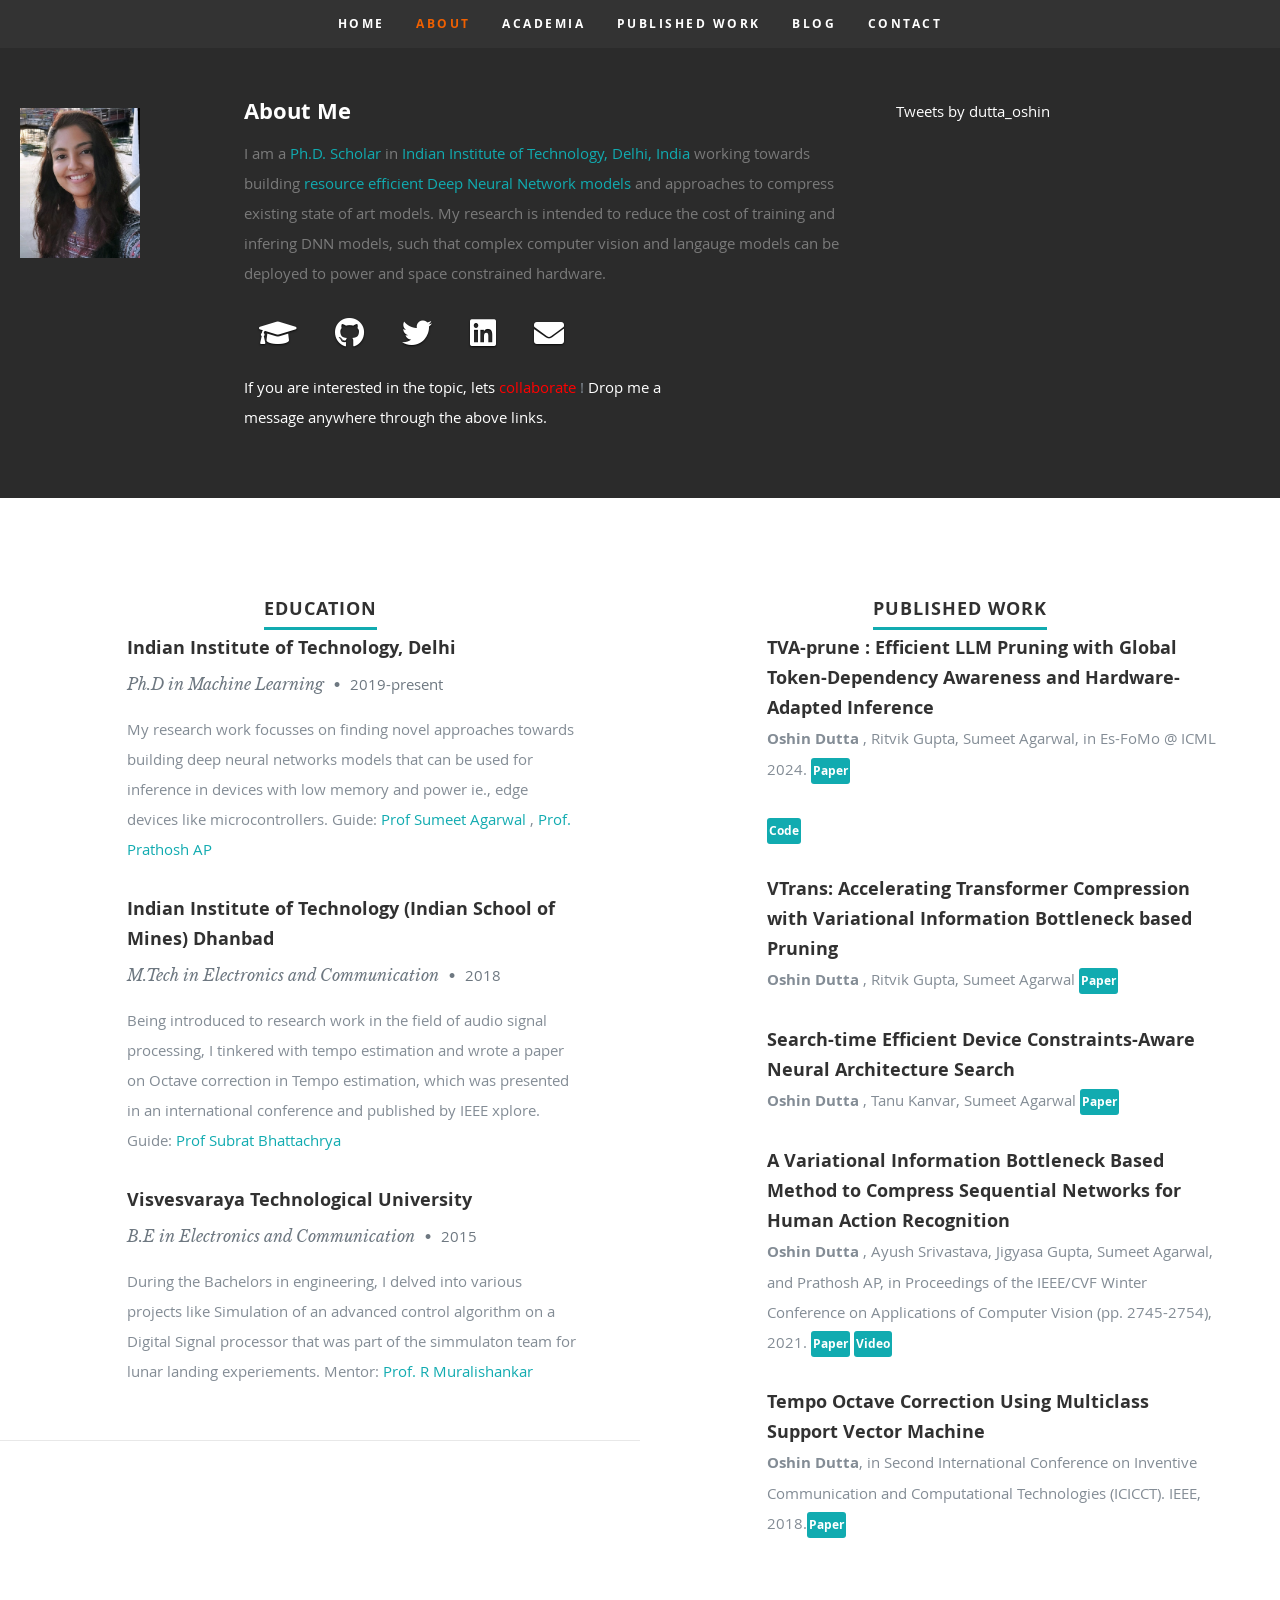
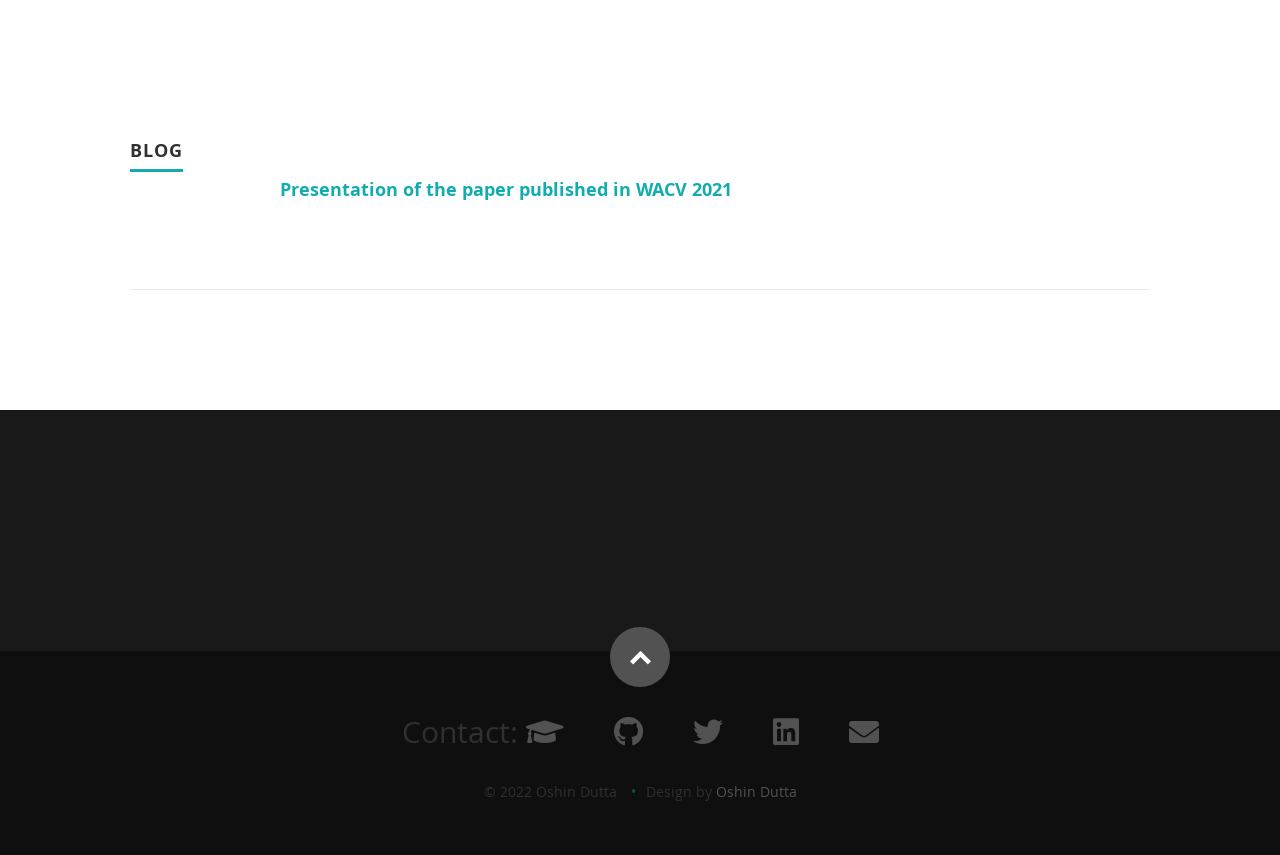
==== commit 21aed681: "Update and rename index - Copy.html to index.html" ====
--- a/index.html
+++ b/index.html
@@ -1,78 +1,55 @@
 <!DOCTYPE html>
-<!--[if lt IE 8 ]><html class="no-js ie ie7" lang="en"> <![endif]-->
-<!--[if IE 8 ]><html class="no-js ie ie8" lang="en"> <![endif]-->
-<!--[if (gte IE 8)|!(IE)]><!--><html class="no-js" lang="en"> <!--<![endif]-->
+<html class="no-js" lang="en">
 <head>
 
    <!--- Basic Page Needs
    ================================================== -->
    <meta charset="utf-8">
-	<title>Oshin Dutta</title>
-	<meta name="description" content="">
-	<meta name="author" content="Oshin Dutta">
+   <title>Oshin Dutta</title>
+   <meta name="description" content="">
+   <meta name="author" content="Oshin Dutta">
    
-
-      
    <!-- Mobile Specific Metas
    ================================================== -->
-	<meta name="viewport" content="width=device-width, initial-scale=1, maximum-scale=1">
-
-	<!-- CSS
-    ================================================== -->
+   <meta name="viewport" content="width=device-width, initial-scale=1, maximum-scale=1">
+
+   <!-- CSS
+   ================================================== -->
    <link rel="stylesheet" href="css/default.css">
-	<link rel="stylesheet" href="css/layoutnew.css">
+   <link rel="stylesheet" href="css/layoutnew.css">
    <link rel="stylesheet" href="css/media-queries.css">
    <link rel="stylesheet" href="css/magnific-popup.css">
    <link rel="stylesheet" href="css/font-awesome/css/all.css">
    <link rel="stylesheet" href="style.css"/>
 
-   
    <!-- Script
    ================================================== -->
-	<script src="js/modernizr.js"></script>
+   <script src="js/modernizr.js"></script>
 
    <!-- Favicons
-	================================================== -->
-	<link rel="shortcut icon" href="pageicon.png" >
+   ================================================== -->
+   <link rel="shortcut icon" href="pageicon.png">
 
 </head>
 
 <body>
-  
-
-   <!-- Header
-   ================================================== -->
-   <header id="home" style="height:150px">
-
-      <nav id="nav-wrap">
-
-         <a class="mobile-btn" href="#nav-wrap" title="Show navigation">Show navigation</a>
-	      <a class="mobile-btn" href="#" title="Hide navigation">Hide navigation</a>
-
-         <ul id="nav" class="nav">
-            <li ><a class="smoothscroll" href="#home">Home</a></li>
-            <li class="current"><a class="smoothscroll" href="#about">About</a></li>
-	         <li><a class="smoothscroll" href="#resume">Academia</a></li>
-            <li><a class="smoothscroll" href="#resume">Published Work</a></li>
-            <li><a class="smoothscroll" href="#blog">Blog</a></li>
-            <li><a class="smoothscroll" href="#contact">Contact</a></li>
-         </ul> <!-- end #nav -->
-
-      </nav> <!-- end #nav-wrap -->
-      
-
-      <div class="row banner">
-         <div class="banner-text">
-            <h1 style="font-size:40px">Oshin Dutta</h1>
-            <h3> Welcome to my page! </h3>
-         </div>
-      </div>
-
-      <p class="scrolldown">
-         <a class="smoothscroll" href="#about"><i class="icon-down-circle"></i></a>
-      </p>
-
-   </header> <!-- Header End -->
+
+   <!-- Navigation Panel -->
+   <nav id="nav-wrap">
+
+      <a class="mobile-btn" href="#nav-wrap" title="Show navigation">Show navigation</a>
+      <a class="mobile-btn" href="#" title="Hide navigation">Hide navigation</a>
+
+      <ul id="nav" class="nav">
+         <li><a class="smoothscroll" href="#home">Home</a></li>
+         <li class="current"><a class="smoothscroll" href="#about">About</a></li>
+         <li><a class="smoothscroll" href="#resume">Academia</a></li>
+         <li><a class="smoothscroll" href="#resume">Published Work</a></li>
+         <li><a class="smoothscroll" href="#blog">Blog</a></li>
+         <li><a class="smoothscroll" href="#contact">Contact</a></li>
+      </ul> <!-- end #nav -->
+
+   </nav> <!-- end #nav-wrap -->
 
 
    <!-- About Section
@@ -84,7 +61,7 @@
          <div class="three columns">
 
             <!--<img class="profile-pic"  src="images/profilepic.jpg" alt="" />-->
-            <a href="#"><img width="120" height="120" class="pull-left" alt="sample-image" src="images/propic_2023.jpg"></a>
+            <a href="#"><img width="120" height="120" class="pull-left" alt="sample-image" src="images/propic3.jpg"></a>
 
          </div>
 
@@ -223,7 +200,6 @@
                  
 
                </div>
-
             </div> <!-- item end -->
             <div class="row item">
 
@@ -232,7 +208,7 @@
                   <h5>Search-time Efficient Device Constraints-Aware Neural Architecture Search</h5>
                  
                   <p>
-                  <b> Oshin Dutta </b>, Tanu Kanvar, Sumeet Agarwal, in PReMI 2023.
+                  <b> Oshin Dutta </b>, Tanu Kanvar, Sumeet Agarwal
                   <a class="button" style="color: white" href="https://arxiv.org/abs/2307.04443" target="_blank"> Paper </a></p>
                  
 
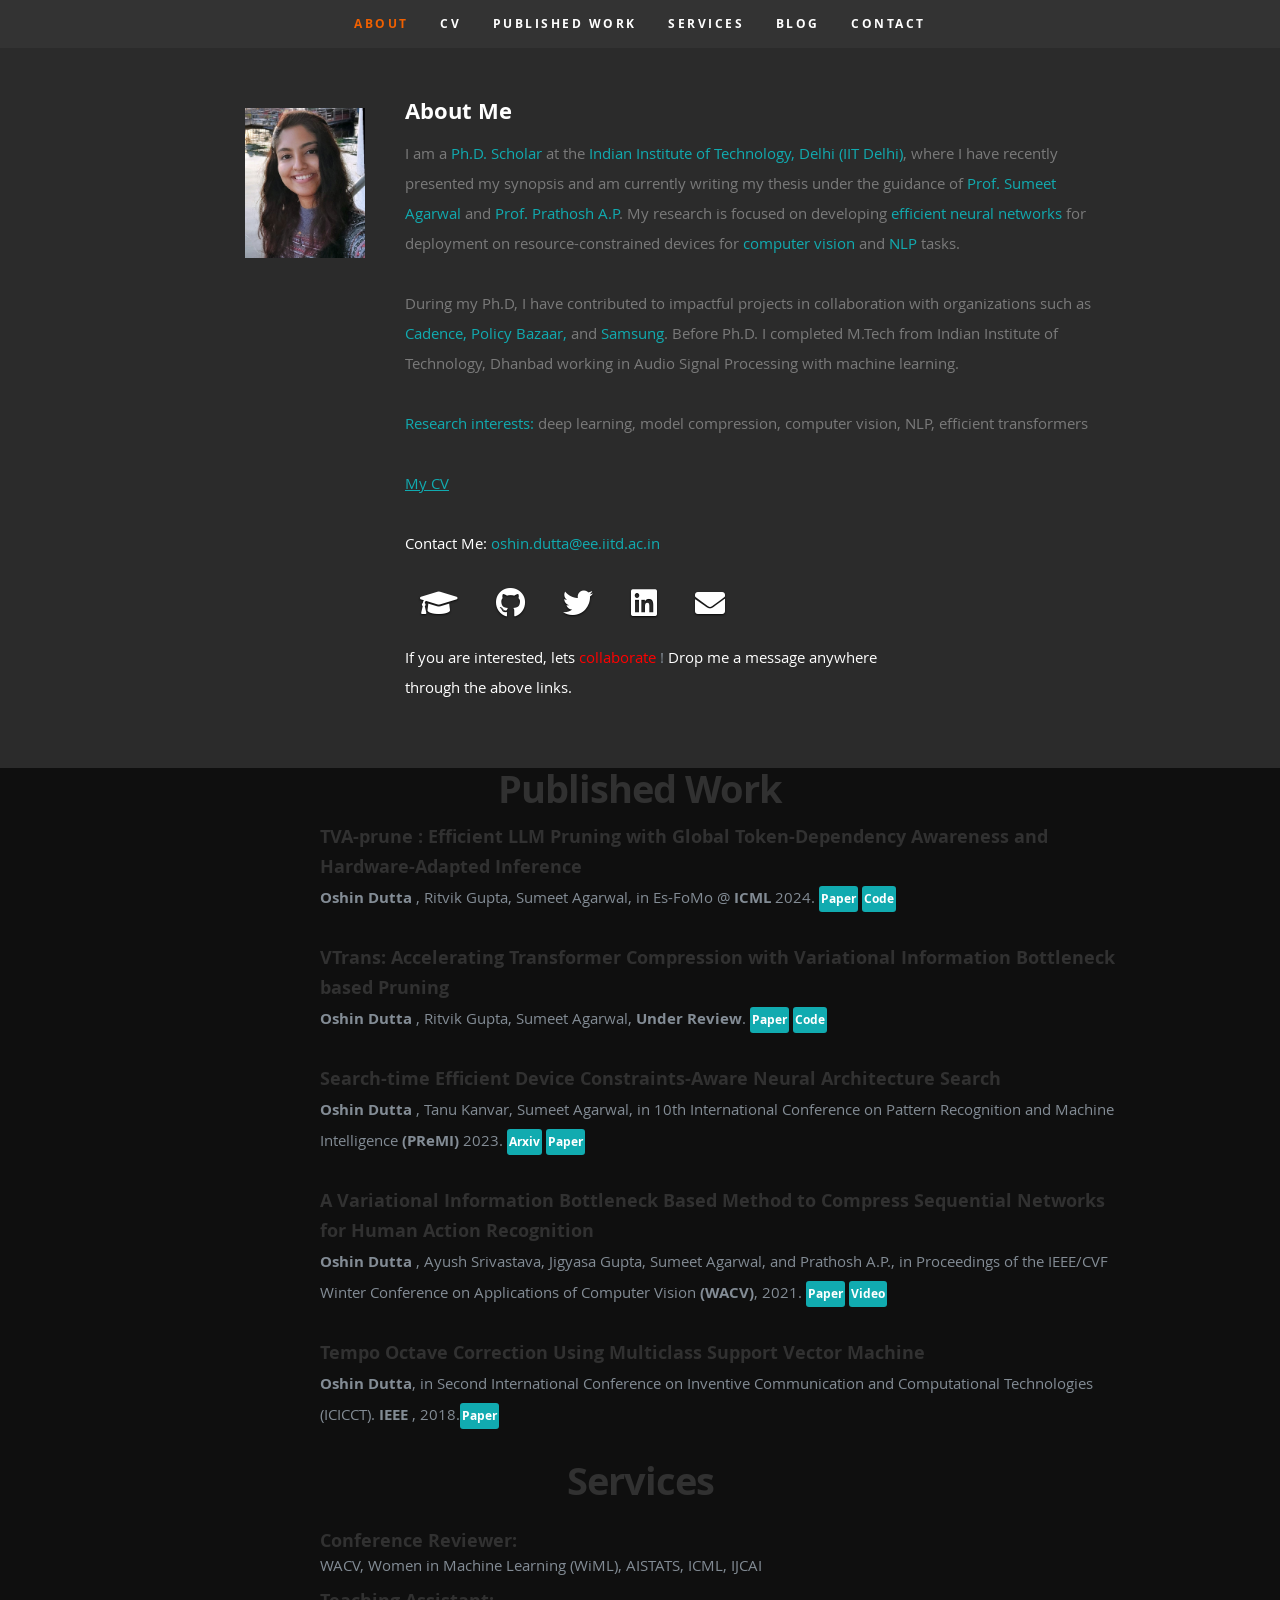
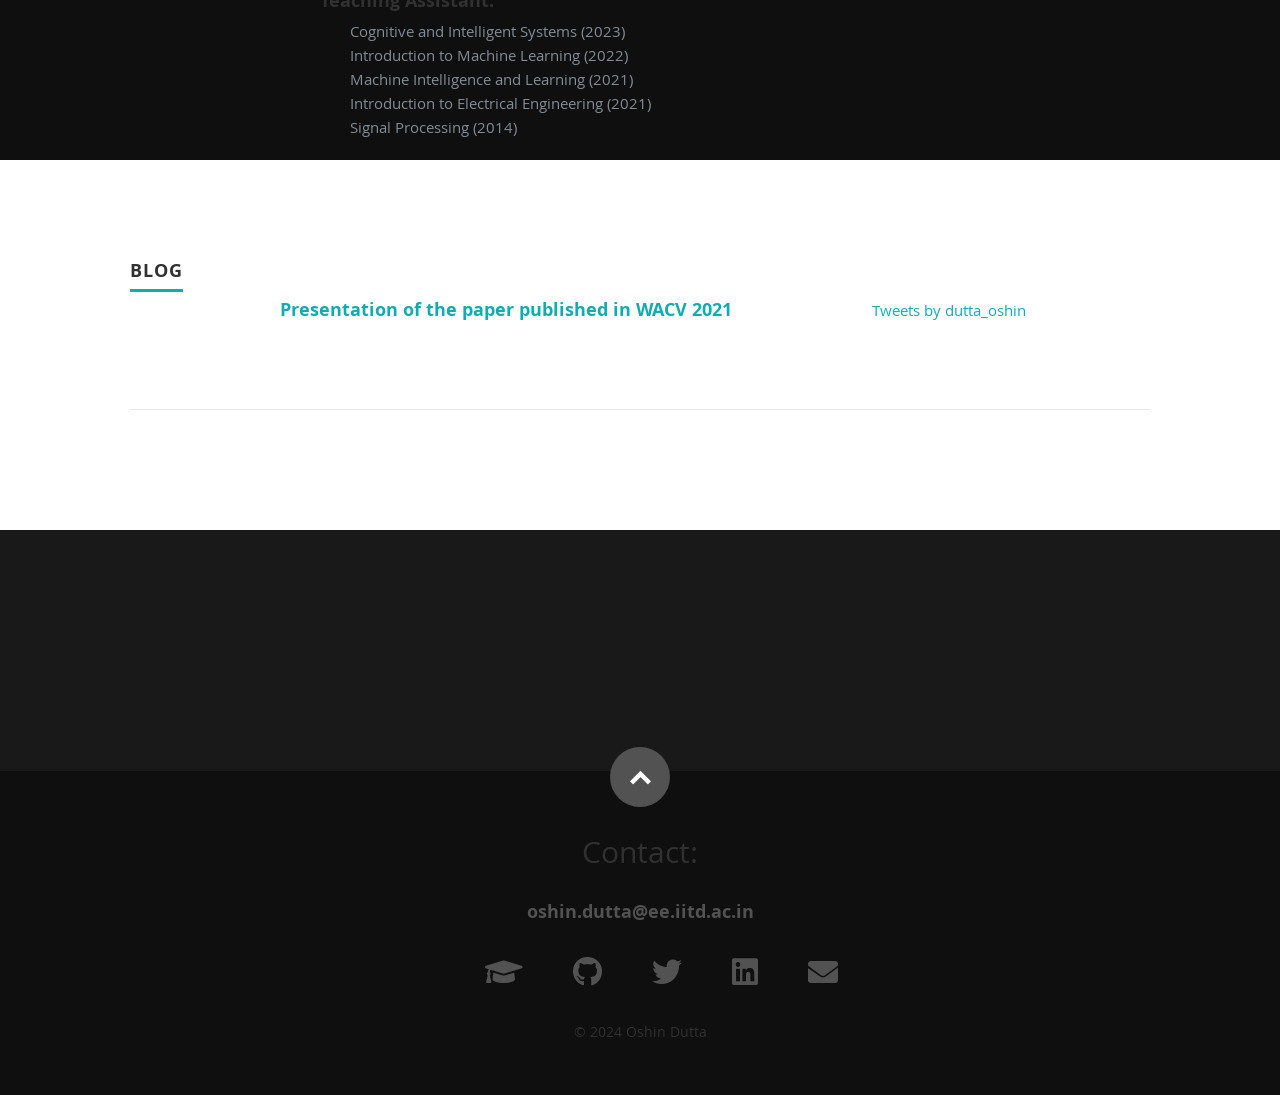
==== commit fafc753d: "Add files via upload" ====
--- a/index.html
+++ b/index.html
@@ -41,10 +41,10 @@
       <a class="mobile-btn" href="#" title="Hide navigation">Hide navigation</a>
 
       <ul id="nav" class="nav">
-         <li><a class="smoothscroll" href="#home">Home</a></li>
          <li class="current"><a class="smoothscroll" href="#about">About</a></li>
-         <li><a class="smoothscroll" href="#resume">Academia</a></li>
-         <li><a class="smoothscroll" href="#resume">Published Work</a></li>
+         <li class="current"><a href="https://github.com/oshindutta/CV_OD_2024.pdf">CV</a></li>
+         <li><a class="smoothscroll" href="#published">Published Work</a></li>
+         <li><a class="smoothscroll" href="#services">Services</a></li>
          <li><a class="smoothscroll" href="#blog">Blog</a></li>
          <li><a class="smoothscroll" href="#contact">Contact</a></li>
       </ul> <!-- end #nav -->
@@ -56,21 +56,28 @@
    ================================================== -->
    <section id="about">
 
-      <div id="left" class="row">
+      <div class="row">
 
          <div class="three columns">
 
             <!--<img class="profile-pic"  src="images/profilepic.jpg" alt="" />-->
-            <a href="#"><img width="120" height="120" class="pull-left" alt="sample-image" src="images/propic3.jpg"></a>
+            <a href="#"><img width="120" height="120" class="pull-right" alt="sample-image" src="images/propic3.jpg"></a>
 
          </div>
 
          <div class="nine columns main-col">
 
             <h2>About Me</h2>
-               <p>I am a <a style="color:#11ABB0"> Ph.D. Scholar </a> in <a style="color:#11ABB0"> Indian Institute of Technology, Delhi, India </a> working towards building <a style="color:#11ABB0">resource efficient Deep Neural Network models</a> and approaches to compress existing state of art models. My research is intended to reduce the cost of training and infering DNN models, such that complex computer vision and langauge models can be deployed to power and space constrained hardware.
-               </a>
+               <!-- <p>I am a <a style="color:#11ABB0"> Ph.D. Scholar </a> in <a style="color:#11ABB0"> Indian Institute of Technology, Delhi, India </a> working towards building <a style="color:#11ABB0">resource efficient Deep Neural Network models</a> and approaches to compress existing state of art models. My research is intended to reduce the cost of training and inferring DNN models, such that complex computer vision and language models can be deployed to power and space constrained hardware.
+               </a> -->
+               <p>I am a <a style="color:#11ABB0">Ph.D. Scholar</a> at the <a style="color:#11ABB0">Indian Institute of Technology, Delhi (IIT Delhi)</a>, where I have recently presented my synopsis and am currently writing my thesis under the guidance of <a style="color:#11ABB0" href="https://web.iitd.ac.in/~sumeet/">Prof. Sumeet Agarwal</a> and <a style="color:#11ABB0" href="https://sites.google.com/view/prathosh/home">Prof. Prathosh A.P</a>. My research is focused on developing <a style="color:#11ABB0">efficient neural networks</a> for deployment on resource-constrained devices for <a style="color:#11ABB0">computer vision</a> and <a style="color:#11ABB0">NLP</a> tasks. 
                </p>
+               <p>During my Ph.D, I have contributed to impactful projects in collaboration with organizations such as <a style="color:#11ABB0">Cadence, Policy Bazaar,</a> and  <a style="color:#11ABB0">Samsung</a>. Before Ph.D. I completed  M.Tech from Indian Institute of Technology, Dhanbad working in Audio Signal Processing with machine learning. 
+               </p>
+               <p> <a style="color:#11ABB0">Research interests: </a> deep learning, model compression, computer vision, NLP, efficient transformers </p>
+               <p> <a style="color:#11ABB0" href="https://github.com/oshindutta/CV_OD_2024.pdf"> <u> My CV </u></a></p>
+               <p> <a style="color:white;"> Contact Me:</a> <a style="color:#11ABB0" href="mailto:oshin.dutta@ee.iitd.ac.in">oshin.dutta@ee.iitd.ac.in</a> </p>
+               
                <ul class="social">
 
                   <li><a href="https://scholar.google.com/citations?user=SOzYDkEAAAAJ&hl=en" target="_blank"><i class="fas fa-graduation-cap"></i></a></li>
@@ -83,7 +90,7 @@
 
             <div class="row">
                <div class="nine columns main-col">
-                  <a style="color:white;">If you are interested in the topic, lets</a> <a style="color:red"> collaborate</a> !<a style="color:white;"> Drop me a message anywhere through the above links.</a>
+                  <a style="color:white;">If you are interested, lets</a> <a style="color:red"> collaborate</a> !<a style="color:white;"> Drop me a message anywhere through the above links.</a>
                </div>
                <!--<div class="columns download">
                    <p>
@@ -96,18 +103,16 @@
          </div> <!-- end .main-col -->
 
       </div>
-      <div id="right" class="row" >
-         <a class="twitter-timeline" data-width="400" data-height="400" data-theme="dark" href="https://twitter.com/dutta_oshin?ref_src=twsrc%5Etfw">Tweets by dutta_oshin</a> <script async src="https://platform.twitter.com/widgets.js" charset="utf-8"></script>
-      </div>
+      
    </section> <!-- About Section End-->
 
 
    <!-- Resume Section
    ================================================== -->
-   <section id="resume">
+   <section id="published">
 
       <!-- Education
-      ----------------------------------------------- -->
+      ----------------------------------------------- 
       
       <div id="leftr" class="row education">
 
@@ -125,12 +130,12 @@
                   <p class="info">Ph.D in Machine Learning <span>&bull;</span> <em class="date">2019-present</em></p>
 
                   <p>
-                  My research work focusses on finding novel approaches towards building deep neural networks models that can be used for inference in devices with low memory and power ie., edge devices like microcontrollers. Guide:<a href="https://web.iitd.ac.in/~sumeet/" target="_blank"> Prof Sumeet Agarwal </a>, <a href="https://sites.google.com/view/prathosh/home" target="_blank">Prof. Prathosh AP </a>
+                  My research work focusses on finding novel approaches towards building deep neural networks models that can be used for inference in devices with low memory and power ie., edge devices like microcontrollers. Guide:<a href="https://web.iitd.ac.in/~sumeet/" target="_blank"> Prof. Sumeet Agarwal </a>, <a href="https://sites.google.com/view/prathosh/home" target="_blank">Prof. Prathosh AP </a>
                   </p>
 
-               </div>
-
-            </div> <!--item end -->
+               </div> 
+
+            </div>
 
             <div class="row item">
 
@@ -140,12 +145,12 @@
                   <p class="info">M.Tech in Electronics and Communication <span>&bull;</span> <em class="date">2018</em></p>
 
                   <p>
-                  Being introduced to research work in the field of audio signal processing, I tinkered with tempo estimation and wrote a paper on Octave correction in Tempo estimation, which was presented in an international conference and published by IEEE xplore. Guide:<a href="https://iitism.irins.org/profile/44420" target="_blank"> Prof Subrat Bhattachrya </a>
+                  Being introduced to research work in the field of audio signal processing, I tinkered with tempo estimation and wrote a paper on Octave correction in Tempo estimation, which was presented in an international conference and published by IEEE xplore. Guide:<a href="https://vidwan.inflibnet.ac.in/profile/44420" target="_blank"> Prof. Subrata Bhattacharya </a>
                   </p>
 
                </div>
 
-            </div> <!-- item end -->
+            </div> 
 
             <div class="row item">
 
@@ -155,19 +160,19 @@
                   <p class="info">B.E in Electronics and Communication <span>&bull;</span> <em class="date">2015</em></p>
 
                   <p>
-                  During the Bachelors in engineering, I delved into various projects like Simulation of an advanced control algorithm on a Digital Signal processor that was part of the simmulaton team for lunar landing experiements. Mentor:<a href="https://sites.google.com/a/cmrit.ac.in/muralishankar/" target="_blank"> Prof. R Muralishankar </a>
+                  During the Bachelors in engineering, I delved into various projects like Simulation of an advanced control algorithm on a Digital Signal processor that was part of the simulation team for lunar landing experiments. Mentor:<a href="https://www.linkedin.com/in/muralishankar-r-06456690/?originalSubdomain=in" target="_blank"> Prof. R Muralishankar </a>
                   </p>
 
                </div>
 
-            </div> <!-- item end -->
-
-        </div> <!-- main-col end -->
-
-      </div> <!-- End row Education -->
+            </div>
+
+        </div> 
+
+      </div> -->
    
 
-        <div id="rightr" class="row skill">
+        <div class="row skill">
 
          <div class="twelve columns header-col" align="center">
             <h1><span>Published Work</span></h1>
@@ -181,8 +186,8 @@
                   <h5>TVA-prune : Efficient LLM Pruning with Global Token-Dependency Awareness and Hardware-Adapted Inference</h5>
                  
                   <p>
-                  <b> Oshin Dutta </b>, Ritvik Gupta, Sumeet Agarwal, in Es-FoMo @ ICML 2024.
-                  <a class="button" style="color: white" href="https://openreview.net/forum?id=cqhAzteLzc" target="_blank"> Paper </a></p><a class="button" style="color: white" href="https://github.com/oshindutta/TVAprune" target="_blank"> Code </a></p>
+                  <b> Oshin Dutta </b>, Ritvik Gupta, Sumeet Agarwal, in Es-FoMo @ <b>ICML </b>2024.
+                  <a class="button" style="color: white" href="https://openreview.net/pdf?id=cqhAzteLzc" target="_blank"> Paper </a> <a class="button" style="color: white" href="https://github.com/oshindutta/TVAprune" target="_blank"> Code </a></p>
                  
 
                </div>
@@ -195,8 +200,8 @@
                   <h5>VTrans: Accelerating Transformer Compression with Variational Information Bottleneck based Pruning</h5>
                  
                   <p>
-                  <b> Oshin Dutta </b>, Ritvik Gupta, Sumeet Agarwal
-                  <a class="button" style="color: white" href="https://arxiv.org/pdf/2406.05276" target="_blank"> Paper </a></p>
+                  <b> Oshin Dutta </b>, Ritvik Gupta, Sumeet Agarwal, <b>Under Review</b>.
+                  <a class="button" style="color: white" href="https://arxiv.org/pdf/2406.05276" target="_blank"> Paper </a> <a class="button" style="color: white" href="https://github.com/oshindutta/TVAprune" target="_blank"> Code </a></p>
                  
 
                </div>
@@ -208,8 +213,8 @@
                   <h5>Search-time Efficient Device Constraints-Aware Neural Architecture Search</h5>
                  
                   <p>
-                  <b> Oshin Dutta </b>, Tanu Kanvar, Sumeet Agarwal
-                  <a class="button" style="color: white" href="https://arxiv.org/abs/2307.04443" target="_blank"> Paper </a></p>
+                  <b> Oshin Dutta </b>, Tanu Kanvar, Sumeet Agarwal, in 10th International Conference on Pattern Recognition and Machine Intelligence <b> (PReMI)</b> 2023.
+                  <a class="button" style="color: white" href="https://arxiv.org/pdf/2307.04443" target="_blank"> Arxiv </a> <a class="button" style="color: white" href="https://link.springer.com/chapter/10.1007/978-3-031-45170-6_5" target="_blank"> Paper </a></p>
                  
 
                </div>
@@ -222,7 +227,7 @@
                   <h5>A Variational Information Bottleneck Based Method to Compress Sequential Networks for Human Action Recognition</h5>
                  
                   <p>
-                  <b> Oshin Dutta </b>, Ayush Srivastava, Jigyasa Gupta, Sumeet Agarwal, and Prathosh AP, in Proceedings of the IEEE/CVF Winter Conference on Applications of Computer Vision (pp. 2745-2754), 2021.
+                  <b> Oshin Dutta </b>, Ayush Srivastava, Jigyasa Gupta, Sumeet Agarwal, and Prathosh A.P., in Proceedings of the IEEE/CVF Winter Conference on Applications of Computer Vision <b>(WACV)</b>, 2021.
                   <a class="button" style="color: white" href="https://openaccess.thecvf.com/content/WACV2021/papers/Srivastava_A_Variational_Information_Bottleneck_Based_Method_to_Compress_Sequential_Networks_WACV_2021_paper.pdf" target="_blank"> Paper </a> <a class="button" style="color: white" href="https://www.youtube.com/watch?v=rledasvue5g&t=2s" target="_blank"> Video </a></p>
                  
 
@@ -236,7 +241,7 @@
                   <h5>Tempo Octave Correction Using Multiclass Support Vector Machine</h5>
                   
                   <p>
-                  <b>Oshin Dutta</b>, in Second International Conference on Inventive Communication and Computational Technologies (ICICCT). IEEE, 2018.<a class="button"  style="color: white" href="https://ieeexplore.ieee.org/abstract/document/8473223" target="_blank"> Paper </a>  </p>
+                  <b>Oshin Dutta</b>, in Second International Conference on Inventive Communication and Computational Technologies (ICICCT). <b>IEEE </b>, 2018.<a class="button"  style="color: white" href="https://ieeexplore.ieee.org/abstract/document/8473223" target="_blank"> Paper </a>  </p>
 
                </div>
 
@@ -250,49 +255,43 @@
       
 
 
-      <!-- Published work
+      <!-- services work
       ----------------------------------------------- -->
-   <!-- <section id="portfolio">
+   <section id="services">
       <div class="row skill">
 
-         <div class="three columns header-col">
-            <h1><span>Published Work</span></h1>
+         <div class="twelve columns header-col" align="center">
+            <h1><span>Services</span></h1>
          </div>
 
          <div class="ten columns main-col">
-
-            <div class="row item">
-
-               <div class="twelve columns">
-
-                  <h5>A Variational Information Bottleneck Based Method to Compress Sequential Networks for Human Action Recognition</h5>
-                 
-                  <p>
-                  <b> Oshin Dutta </b>, Ayush Srivastava, Jigyasa Gupta, Sumeet Agarwal, and Prathosh AP, in Proceedings of the IEEE/CVF Winter Conference on Applications of Computer Vision (pp. 2745-2754), 2021.
-                  <a class="button" href="https://openaccess.thecvf.com/content/WACV2021/papers/Srivastava_A_Variational_Information_Bottleneck_Based_Method_to_Compress_Sequential_Networks_WACV_2021_paper.pdf" target="_blank"> Paper </a> <a class="button" href="https://www.youtube.com/watch?v=rledasvue5g&t=2s" target="_blank"> Video </a></p>
-
-               </div>
-
-            </div> item end 
-            <div class="row item">
-
-               <div class="twelve columns">
-
-                  <h5>Tempo Octave Correction Using Multiclass Support Vector Machine</h5>
+            <div class="row item">
+
+               <div class="twelve columns">
+                  <ul>
+                     <li> <h5> Conference Reviewer:</h5> WACV, Women in Machine Learning (WiML), AISTATS, ICML, IJCAI </li>
+                     <li> <h5> Teaching Assistant:</h5>
+                      <ul>
+                        <li>Cognitive and Intelligent Systems (2023)</li>
+                        <li>Introduction to Machine Learning (2022)</li>
+                        <li>Machine Intelligence and Learning (2021)</li>
+                        <li>Introduction to Electrical Engineering (2021) </li>
+                        <li>Signal Processing (2014)</li>
+                      </ul>
+                    </li>
+                  </ul>
                   
-                  <p>
-                  <b>Oshin Dutta</b>, in Second International Conference on Inventive Communication and Computational Technologies (ICICCT). IEEE, 2018.<a class="button" href="https://ieeexplore.ieee.org/abstract/document/8473223" target="_blank"> Paper </a>  </p>
-
-               </div>
-
-            </div> item end 
+
+                  
+
+               </div> 
+            </div>
+         </div>      
 
             
-
-            
-      </div>  End skills
-
-   </section>  Resume Section End-->
+      </div>  
+
+   </section> 
 
    <!-- Blog Section
    ================================================== -->
@@ -312,6 +311,9 @@
                 <iframe width="130" height="90" src="https://www.youtube.com/embed/rledasvue5g" title="YouTube video player" frameborder="0" allow="accelerometer; autoplay; clipboard-write; encrypted-media; gyroscope; picture-in-picture" allowfullscreen class="pull-left"></iframe><h5 style="color:#11ABB0;" class="pull-right">   &nbsp; &nbsp; Presentation of the paper published in WACV 2021</h5>
           
 	        </div>
+           <div id="right" class="row" >
+         <a class="twitter-timeline" data-width="400" data-height="400" data-theme="dark" href="https://twitter.com/dutta_oshin?ref_src=twsrc%5Etfw">Tweets by dutta_oshin</a> <script async src="https://platform.twitter.com/widgets.js" charset="utf-8"></script>
+      </div>
          </div>
       </div>
 
@@ -373,7 +375,7 @@
          <div class="twelve columns">
 
             <ul class="social-links">
-               Contact:
+               Contact: <p> <a href="mailto:oshin.dutta@ee.iitd.ac.in"> <h5> oshin.dutta@ee.iitd.ac.in </h5></a></p>
                
                   <li><a href="https://scholar.google.com/citations?user=SOzYDkEAAAAJ&hl=en" target="_blank"><i class="fas fa-graduation-cap"></i></a></li>
                   <li><a href="https://github.com/oshdinutta" target="_blank"><i class="fab fa-github"></i></a></li>
@@ -385,8 +387,8 @@
             </ul>
 
             <ul class="copyright">
-               <li>&copy; 2022 Oshin Dutta</li>
-               <li>Design by <a href="https://www.linkedin.com/in/oshindutta/" title="oshdutta" target="_blank">Oshin Dutta</a></li>  
+               <li>&copy; 2024 Oshin Dutta</li>
+                
             </ul>
 
          </div>
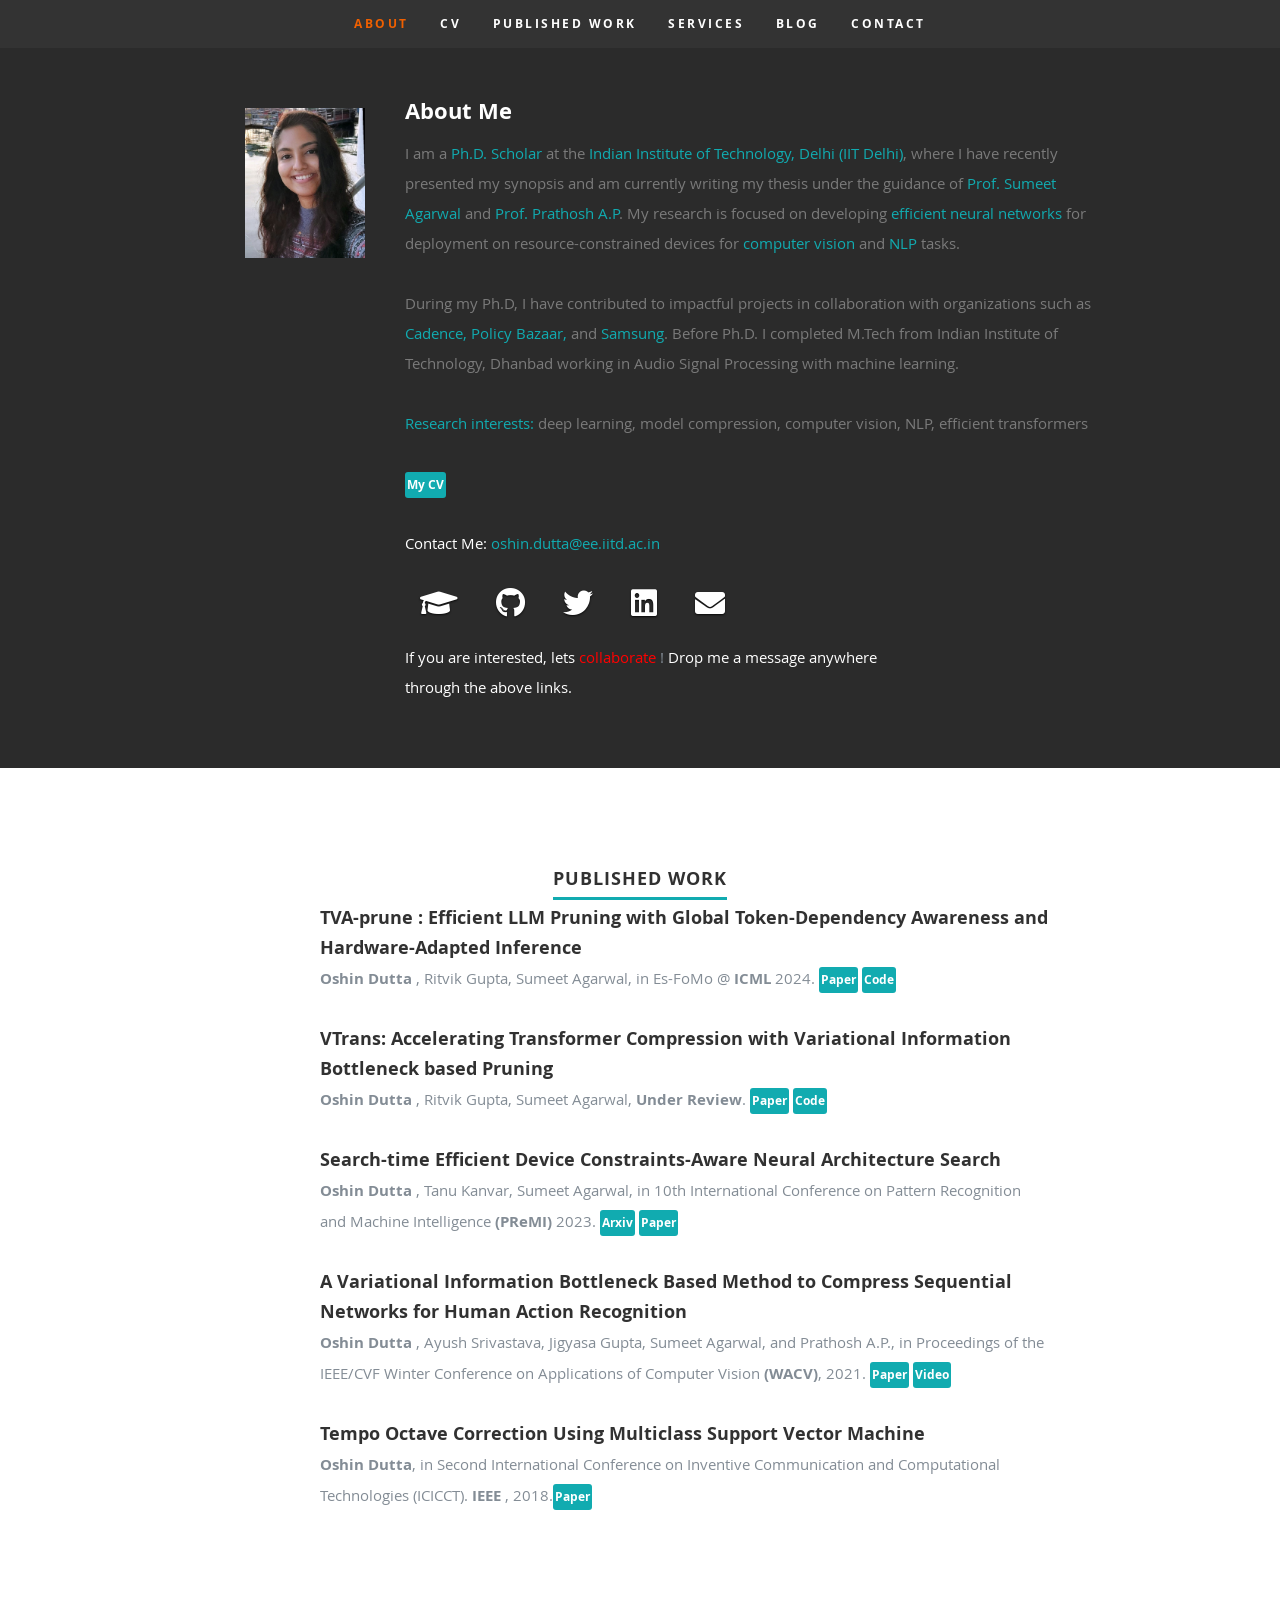
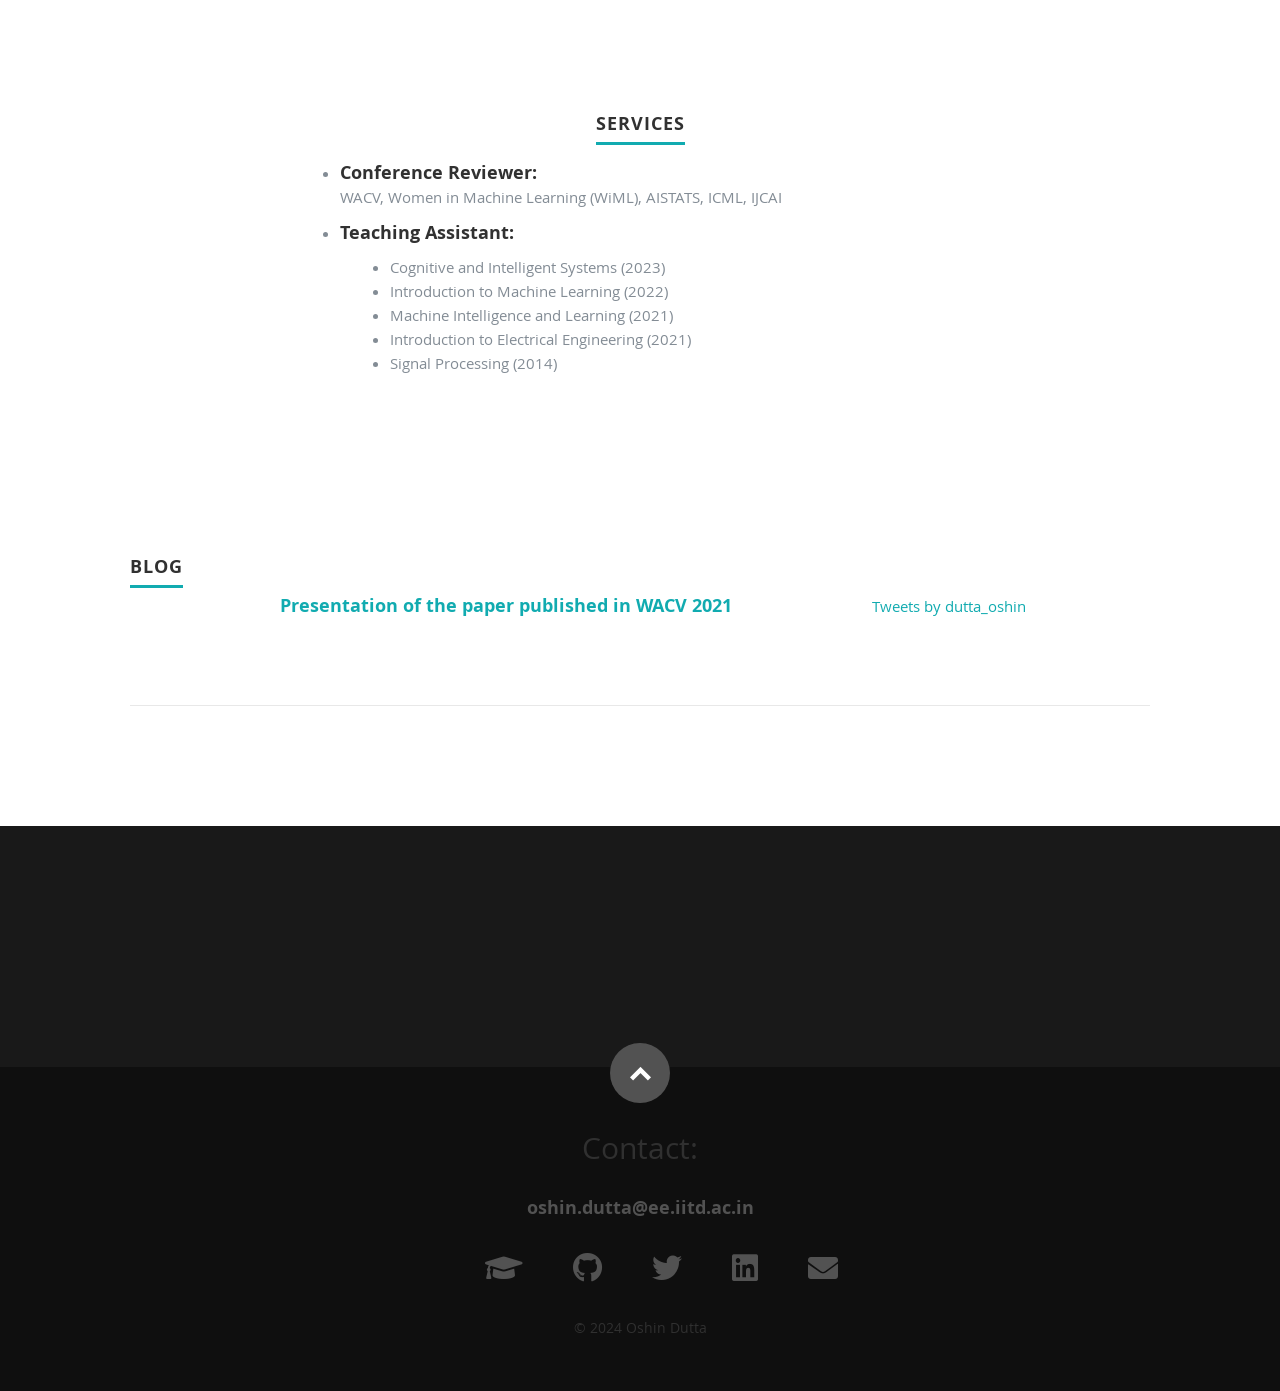
==== commit eb07cd88: "Add files via upload" ====
--- a/index.html
+++ b/index.html
@@ -75,7 +75,7 @@
                <p>During my Ph.D, I have contributed to impactful projects in collaboration with organizations such as <a style="color:#11ABB0">Cadence, Policy Bazaar,</a> and  <a style="color:#11ABB0">Samsung</a>. Before Ph.D. I completed  M.Tech from Indian Institute of Technology, Dhanbad working in Audio Signal Processing with machine learning. 
                </p>
                <p> <a style="color:#11ABB0">Research interests: </a> deep learning, model compression, computer vision, NLP, efficient transformers </p>
-               <p> <a style="color:#11ABB0" href="https://github.com/oshindutta/CV_OD_2024.pdf"> <u> My CV </u></a></p>
+               <p> <a class="button" style="color: white" target="_blank" style="color:#11ABB0" href="https://github.com/oshindutta/CV_OD_2024.pdf"> My CV </a></p>
                <p> <a style="color:white;"> Contact Me:</a> <a style="color:#11ABB0" href="mailto:oshin.dutta@ee.iitd.ac.in">oshin.dutta@ee.iitd.ac.in</a> </p>
                
                <ul class="social">
--- a/css/layoutnew.css
+++ b/css/layoutnew.css
@@ -264,7 +264,7 @@
 }
 
 /* ------------------------------------------------------------------ */
-/* d. Resume Section
+/* d. published Section
 /* ------------------------------------------------------------------ */
 #leftr{
    float: left;
@@ -276,48 +276,117 @@
     width: 50%;
 
 }
-#resume {
+#published {
    background: #fff;
    padding-top: 90px;
    padding-bottom: 72px;
    overflow: hidden;
 }
 
-#resume a, #resume a:visited  { color: #11ABB0; }
-#resume a:hover, #resume a:focus { color: #313131; }
-
-#resume h1 {
+#published a, #published a:visited  { color: #11ABB0; }
+#published a:hover, #published a:focus { color: #313131; }
+
+#published h1 {
    font: 18px/24px 'opensans-bold', sans-serif;
    text-transform: uppercase;
    letter-spacing: 1px;
 }
-#resume h1 span {
+#published h1 span {
    border-bottom: 3px solid #11ABB0;
    padding-bottom: 6px;
 }
-#resume h3 {
+#published h3 {
    font: 25px/30px 'opensans-bold', sans-serif;
 }
-
-#resume .header-col { padding-top: 9px; }
-#resume .main-col { padding-right: 10%; }
+#published ul {
+   list-style-type: disc; /* Use 'circle' or 'square' if preferred */
+   padding-left: 20px; /* Add some padding to align the bullets properly */
+   margin-top: 10px; /* Add some space above the list */
+   margin-bottom: 10px; /* Add some space below the list */
+}
+#published .header-col { padding-top: 9px; }
+#published .main-col { padding-right: 10%; }
 
 .education, .work {
    margin-bottom: 48px;
    padding-bottom: 24px;
    border-bottom: 1px solid #E8E8E8;
 }
-#resume .info {
+#published .info {
    font: 16px/24px 'librebaskerville-italic', serif;
    color: #6E7881;
    margin-bottom: 18px;
    margin-top: 9px;
 }
-#resume .info span {
+#published .info span {
    margin-right: 5px;
    margin-left: 5px;
 }
-#resume .date {
+#published .date {
+   font: 15px/24px 'opensans-regular', sans-serif;
+   margin-top: 6px;
+}
+
+/* ------------------------------------------------------------------ */
+/* d. services Section
+/* ------------------------------------------------------------------ */
+#leftr{
+   float: left;
+   width: 50%;
+   
+}
+#rightr{
+   float: right;
+    width: 50%;
+
+}
+#services {
+   background: #fff;
+   padding-top: 90px;
+   padding-bottom: 72px;
+   overflow: hidden;
+}
+
+#services a, #services a:visited  { color: #11ABB0; }
+#services a:hover, #services a:focus { color: #313131; }
+
+#services h1 {
+   font: 18px/24px 'opensans-bold', sans-serif;
+   text-transform: uppercase;
+   letter-spacing: 1px;
+}
+#services h1 span {
+   border-bottom: 3px solid #11ABB0;
+   padding-bottom: 6px;
+}
+#services h3 {
+   font: 25px/30px 'opensans-bold', sans-serif;
+}
+#services ul {
+   list-style-type: disc; /* Use 'circle' or 'square' if preferred */
+   padding-left: 20px; /* Add some padding to align the bullets properly */
+   margin-top: 10px; /* Add some space above the list */
+   margin-bottom: 10px; /* Add some space below the list */
+}
+#services .header-col { padding-top: 9px; }
+#services .main-col { padding-right: 10%; }
+
+.education, .work {
+   margin-bottom: 48px;
+   padding-bottom: 24px;
+   border-bottom: 1px solid #E8E8E8;
+}
+#services .info {
+   font: 16px/24px 'librebaskerville-italic', serif;
+   color: #6E7881;
+   margin-bottom: 18px;
+   margin-top: 9px;
+}
+#services .info span {
+   margin-right: 5px;
+   margin-left: 5px;
+}
+#services .date {
    font: 15px/24px 'opensans-regular', sans-serif;
    margin-top: 6px;
 }
@@ -677,6 +746,12 @@
 }
 #blog h3 {
    font: 25px/30px 'opensans-bold', sans-serif;
+}
+#blog ul {
+   list-style-type: disc; /* Use 'circle' or 'square' if preferred */
+   padding-left: 20px; /* Add some padding to align the bullets properly */
+   margin-top: 10px; /* Add some space above the list */
+   margin-bottom: 10px; /* Add some space below the list */
 }
 
 #blog .header-col { padding-top: 9px; }
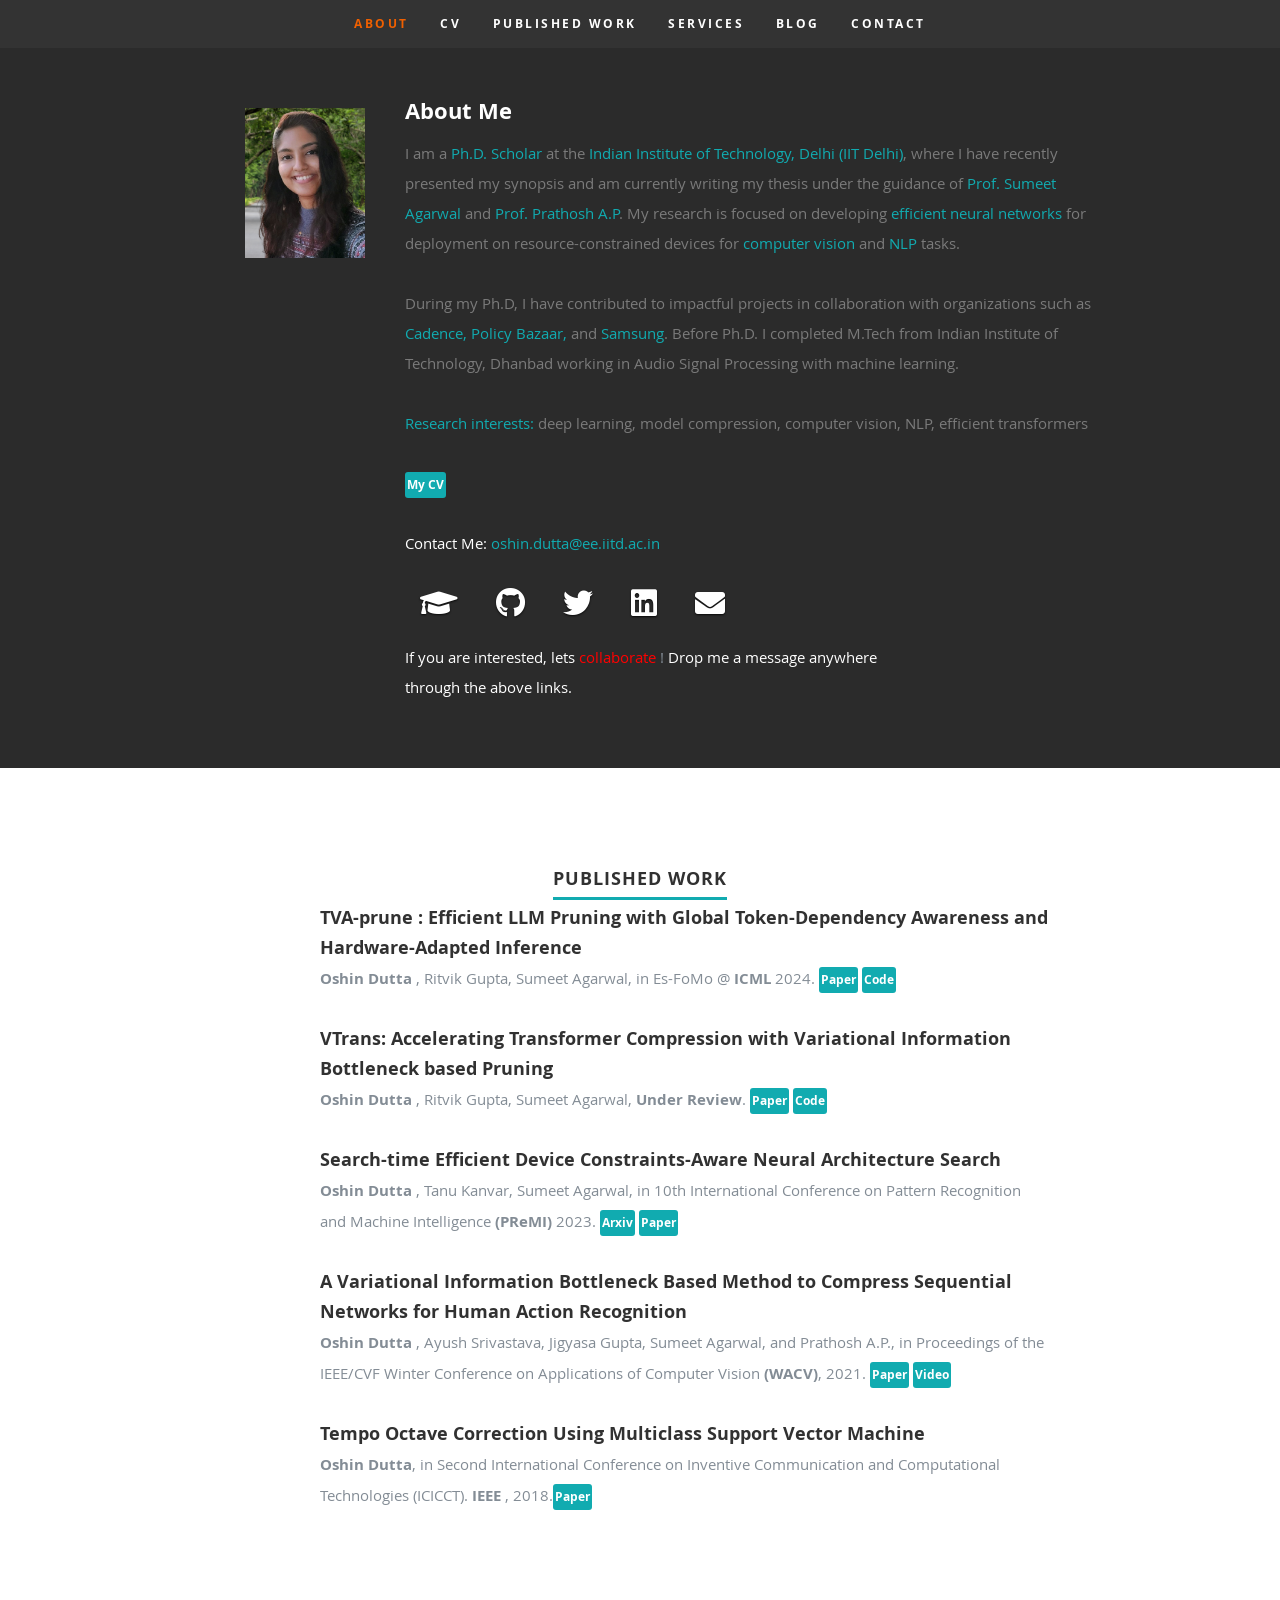
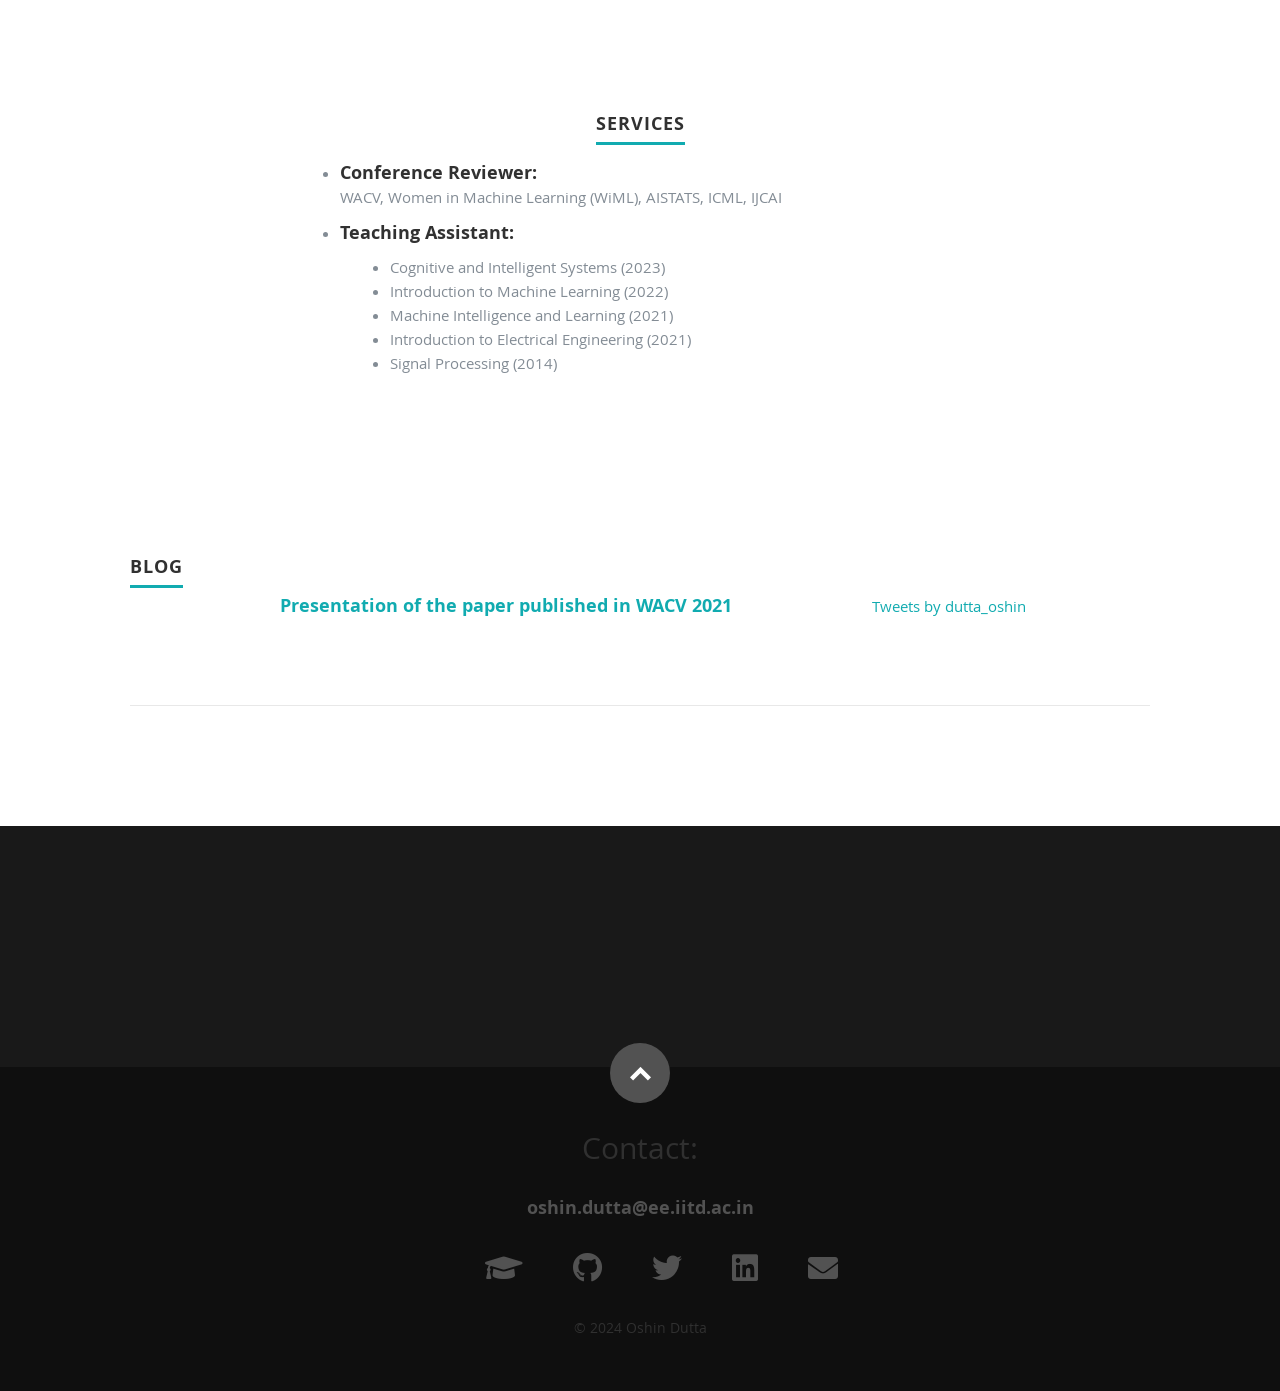
==== commit a351282d: "Update index.html" ====
--- a/index.html
+++ b/index.html
@@ -42,7 +42,7 @@
 
       <ul id="nav" class="nav">
          <li class="current"><a class="smoothscroll" href="#about">About</a></li>
-         <li class="current"><a href="https://github.com/oshindutta/CV_OD_2024.pdf">CV</a></li>
+         <li class="current"><a href="https://oshindutta.github.io/CV_OD_2024.pdf">CV</a></li>
          <li><a class="smoothscroll" href="#published">Published Work</a></li>
          <li><a class="smoothscroll" href="#services">Services</a></li>
          <li><a class="smoothscroll" href="#blog">Blog</a></li>
@@ -61,7 +61,7 @@
          <div class="three columns">
 
             <!--<img class="profile-pic"  src="images/profilepic.jpg" alt="" />-->
-            <a href="#"><img width="120" height="120" class="pull-right" alt="sample-image" src="images/propic3.jpg"></a>
+            <a href="#"><img width="120" height="120" class="pull-right" alt="sample-image" src="images/propic3.png"></a>
 
          </div>
 
@@ -75,7 +75,7 @@
                <p>During my Ph.D, I have contributed to impactful projects in collaboration with organizations such as <a style="color:#11ABB0">Cadence, Policy Bazaar,</a> and  <a style="color:#11ABB0">Samsung</a>. Before Ph.D. I completed  M.Tech from Indian Institute of Technology, Dhanbad working in Audio Signal Processing with machine learning. 
                </p>
                <p> <a style="color:#11ABB0">Research interests: </a> deep learning, model compression, computer vision, NLP, efficient transformers </p>
-               <p> <a class="button" style="color: white" target="_blank" style="color:#11ABB0" href="https://github.com/oshindutta/CV_OD_2024.pdf"> My CV </a></p>
+               <p> <a class="button" style="color: white" target="_blank" style="color:#11ABB0" href="https://oshindutta.github.io/CV_OD_2024.pdf"> My CV </a></p>
                <p> <a style="color:white;"> Contact Me:</a> <a style="color:#11ABB0" href="mailto:oshin.dutta@ee.iitd.ac.in">oshin.dutta@ee.iitd.ac.in</a> </p>
                
                <ul class="social">
